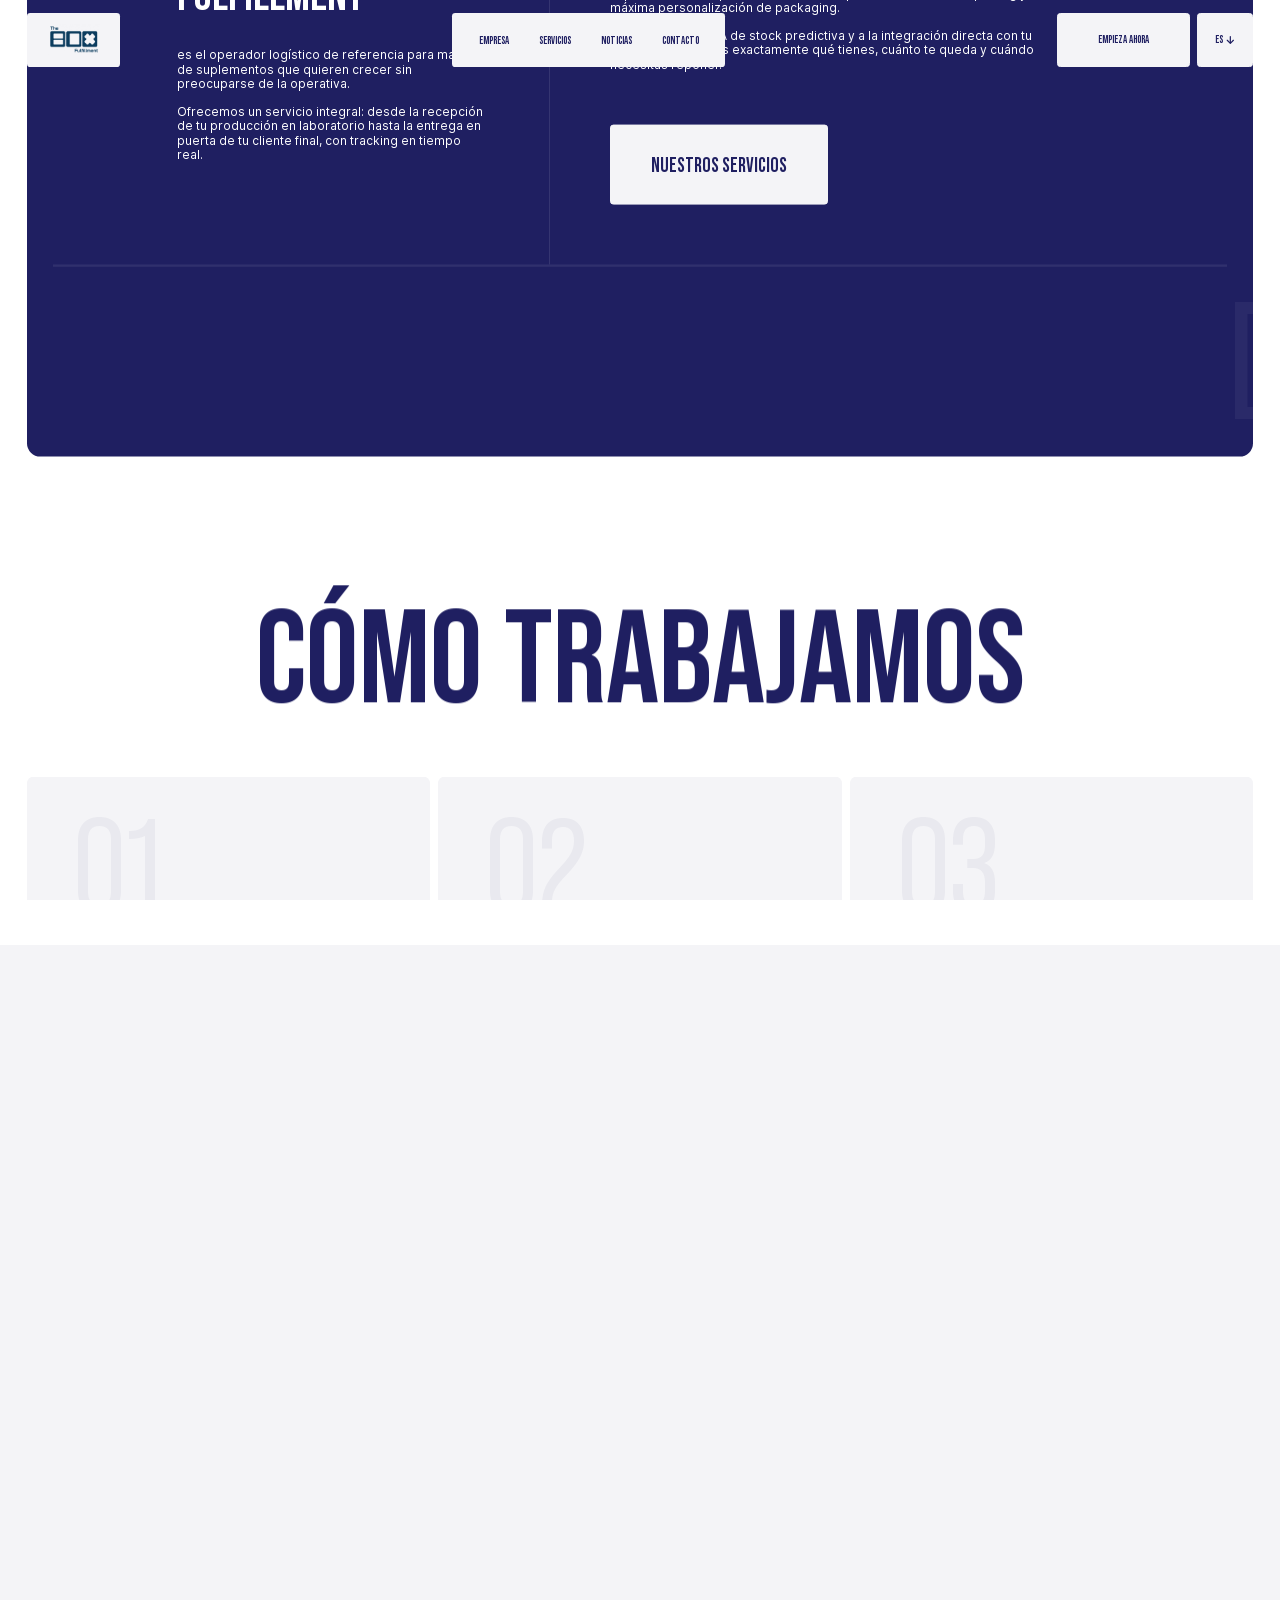
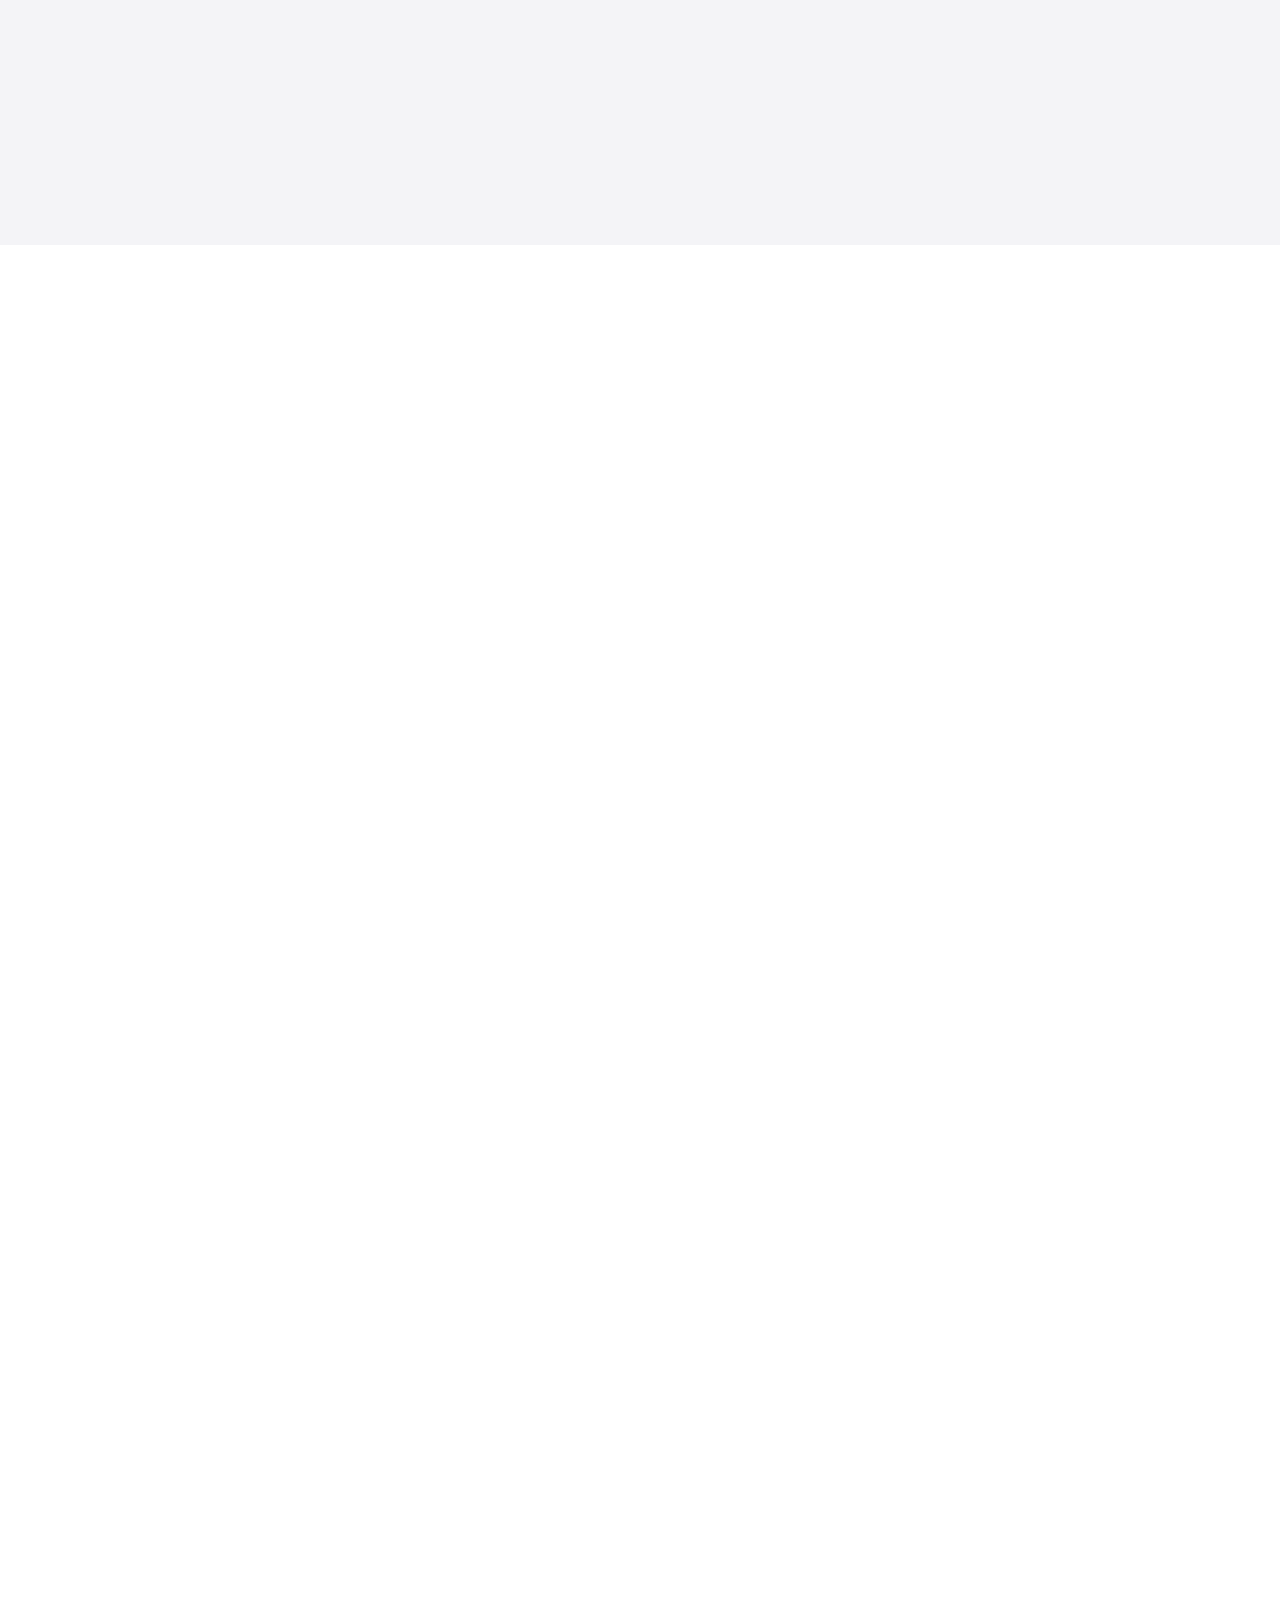
==== pages/about-us.html @ 165c0702 "first commit" ====
<!DOCTYPE html>
<html lang="es">

<head>
	<meta charset="utf-8" />
	<meta name="viewport" content="width=device-width, initial-scale=1.0, minimum-scale=1, maximum-scale=5" />
	<meta name="format-detection" content="telephone=no" />

	<link rel="preload" href="../assets/fonts/BebasNeuePro-Bold.woff" as="font" type="font/woff" crossorigin />
	<link rel="icon" type="image/x-icon" sizes="192x192" href="../assets/favicon.ico" />

	<title>Empresa — The Box Fulfillment</title>
	<meta name="description" content="Conoce a The Box Fulfillment — fulfillment especializado en suplementos cerca de Madrid. Del laboratorio a tu cliente." />

	<meta property="og:type" content="website" />
	<meta property="og:title" content="Empresa — The Box Fulfillment" />
	<meta property="og:site_name" content="The Box Fulfillment" />

	<link rel="stylesheet" href="../assets/css/main.css" />
	<link rel="stylesheet" href="../assets/css/custom.css" />
</head>

<body class="page-about">

	<div class="transition-plug">
		<div class="transition-plug__inner"></div>
	</div>

	<!-- Header -->
	<header class="header">
		<div class="container header__container">
			<a href="../index.html" class="header__logo">
				<img src="../assets/img/logos/THE_BOX_LOGO_OFFICIAL-300x175.png" alt="The Box Fulfillment" class="header__logo-img" />
			</a>

			<nav class="header__menu" data-da=".header__hamburger, 1024, 0">
				<a href="./about-us.html" class="header__menu-item text-hover">
					<span class="text-hover__inner">
						<span class="text-hover__elem text-hover__elem-1">Empresa</span>
						<span class="text-hover__elem text-hover__elem-2 _c-dark">Empresa</span>
					</span>
				</a>
				<a href="./services.html" class="header__menu-item text-hover">
					<span class="text-hover__inner">
						<span class="text-hover__elem text-hover__elem-1">Servicios</span>
						<span class="text-hover__elem text-hover__elem-2 _c-dark">Servicios</span>
					</span>
				</a>
				<a href="./blog.html" class="header__menu-item text-hover">
					<span class="text-hover__inner">
						<span class="text-hover__elem text-hover__elem-1">Noticias</span>
						<span class="text-hover__elem text-hover__elem-2 _c-dark">Noticias</span>
					</span>
				</a>
				<a href="./contact-us.html" class="header__menu-item text-hover">
					<span class="text-hover__inner">
						<span class="text-hover__elem text-hover__elem-1">Contacto</span>
						<span class="text-hover__elem text-hover__elem-2 _c-dark">Contacto</span>
					</span>
				</a>
			</nav>

			<div class="header__actions">
				<button type="button" class="header__hamburger-btn btn" aria-label="Abrir menú">
					<span class="is-not-active">Menú</span>
					<span class="is-active">Cerrar</span>
				</button>

				<button type="button" class="header__btn text-hover btn" aria-label="Abrir modal"
					data-da=".header__hamburger, 1024, 1" data-contact-modal>
					<span class="btn__inner text-hover__inner">
						<span class="text-hover__elem text-hover__elem-1">Empieza ahora</span>
						<span class="text-hover__elem text-hover__elem-2">Empieza ahora</span>
					</span>
				</button>

				<div class="header__lang dropdown">
					<div class="header__lang-heading btn">
						<span class="btn__inner">
							ES
							<svg width="13" height="12" viewBox="0 0 13 12" fill="none" xmlns="http://www.w3.org/2000/svg">
								<path d="M1.267 7.06149L5.84961 11.7365C6.19441 12.0878 6.80452 12.0878 7.15054 11.7365L11.7331 7.06149C12.0902 6.69643 12.0889 6.10663 11.7295 5.74406C11.37 5.38148 10.7905 5.38148 10.4322 5.74654L7.41586 8.82221V0.931267C7.41586 0.415966 7.00504 0 6.49885 0C5.99266 0 5.58184 0.415966 5.58184 0.931267V8.82221L2.56671 5.74654C2.38698 5.56401 2.15223 5.47337 1.91625 5.47337C1.68272 5.47337 1.44796 5.56401 1.26945 5.74406C0.911205 6.10663 0.909982 6.69643 1.267 7.06149Z" fill="#1F1F61" />
							</svg>
						</span>
					</div>
					<div class="header__lang-dropdown">
						<div class="header__lang-list">
							<a href="../en/" class="header__lang-item text-hover">
								<span class="text-hover__inner">
									<span class="text-hover__elem text-hover__elem-1">Eng</span>
									<span class="text-hover__elem text-hover__elem-2">Eng</span>
								</span>
							</a>
						</div>
					</div>
				</div>
			</div>
		</div>
		<div class="header__hamburger container"></div>
	</header>

	<div id="smooth-wrapper">
		<div id="smooth-content" class="overflow-hidden">

			<!-- Hero About -->
			<section class="hero-about" id="hero">
				<div class="hero-about__container container">
					<div class="hero-about__head main-animated-text">
						<h1 class="hero-about__title main-animated-text">Quiénes somos</h1>

						<div class="hero-about__abb">
							<div class="hero-about__abb-wrapper">
								<span class="hero-about__abb-item">The</span>
								<span class="hero-about__abb-item">Box</span>
							</div>
							<span class="hero-about__abb-text">Fulfillment</span>
						</div>

						<span class="hero-about__head-line main-animated-line"></span>
					</div>

					<div class="hero-about__container-inner main-opacity-block">
						<h3 class="hero-about__caption">
							Operador logístico especializado en suplementos. Recibimos tu producción del laboratorio y la llevamos directamente a tus clientes.
						</h3>

						<p class="hero-about__text">
							Nacimos para que las marcas de suplementos puedan centrarse en lo que importa: su producto y su marketing.
						</p>

						<p class="hero-about__text">
							Nosotros nos encargamos del resto: almacenamiento con control de lote, pick &amp; pack con tu branding y envíos en 24–48h en toda la Península.
						</p>
					</div>
				</div>
			</section>

			<!-- Intro -->
			<section class="info reading-block">
				<div class="container">
					<div class="info__container">
						<div class="info__text reading-block__text _text-center">
							<p class="info__text-p">
								Entendemos la normativa alimentaria, el control de lotes y caducidades, y la importancia de cada unidad para tu marca.
							</p>
							<p class="info__text-p">
								Cada pedido que sale de nuestro almacén lleva el sello de calidad que tus clientes esperan — también los fines de semana.
							</p>
						</div>
					</div>
				</div>
			</section>

			<!-- Our Story -->
			<section class="our-story" id="our-story">
				<div class="container">
					<div class="our-story__wrapper scale-block">
						<div class="our-story__top opacity-block">
							<span class="our-story__top-text">¿Por qué nosotros?</span>
							<span class="our-story__top-text">The Box Fulfillment</span>
						</div>

						<div class="our-story__container opacity-block">
							<div class="our-story__container-inner">
								<h2 class="our-story__title">The Box Fulfillment</h2>

								<p class="our-story__text">
									es el operador logístico de referencia para marcas de suplementos que quieren crecer sin preocuparse de la operativa.
								</p>

								<p class="our-story__text">
									Ofrecemos un servicio integral: desde la recepción de tu producción en laboratorio hasta la entrega en puerta de tu cliente final, con tracking en tiempo real.
								</p>
							</div>

							<div class="our-story__container-inner">
								<h3 class="our-story__caption">
									Más de 10.000 pedidos enviados, 80+ marcas activas y un 99% de entregas a tiempo avalan nuestro modelo.
								</h3>

								<div class="our-story__text-wrapper">
									<p class="our-story__text">
										Nuestro equipo está formado por especialistas en logística de suplementos, con procesos diseñados para cero errores en picking y máxima personalización de packaging.
									</p>

									<p class="our-story__text">
										Gracias a nuestra IA de stock predictiva y a la integración directa con tu ERP, siempre sabes exactamente qué tienes, cuánto te queda y cuándo necesitas reponer.
									</p>
								</div>

								<a href="./services.html" class="our-story__btn text-hover btn">
									<span class="btn__inner text-hover__inner">
										<span class="text-hover__elem text-hover__elem-1">Nuestros servicios</span>
										<span class="text-hover__elem text-hover__elem-2">Nuestros servicios</span>
									</span>
								</a>
							</div>
						</div>

						<div class="our-story__bottom">
							<div class="ticker">
								<span class="ticker__item">Del laboratorio a tu cliente</span>
								<span class="ticker__item">Del laboratorio a tu cliente</span>
								<span class="ticker__item">Del laboratorio a tu cliente</span>
							</div>
						</div>
					</div>
				</div>
			</section>

			<!-- Goals -->
			<section class="goals" id="goals">
				<div class="container">
					<h2 class="goals__title animated-text">Cómo trabajamos</h2>

					<div class="goals__container">
						<div class="goals__item scale-block">
							<span class="goals__item-number">01</span>
							<div class="goals__item-inner">
								<h3 class="goals__item-heading">Recibimos</h3>
								<p class="goals__item-text">
									tu producción directamente del laboratorio. Revisamos, registramos lotes y caducidades desde el primer día.
								</p>
							</div>
						</div>

						<div class="goals__item scale-block">
							<span class="goals__item-number">02</span>
							<div class="goals__item-inner">
								<h3 class="goals__item-heading">Almacenamos</h3>
								<p class="goals__item-text">
									con precisión. FIFO automático, alertas de caducidad y trazabilidad total desde tu panel ERP.
								</p>
							</div>
						</div>

						<div class="goals__item scale-block">
							<span class="goals__item-number">03</span>
							<div class="goals__item-inner">
								<h3 class="goals__item-heading">Enviamos</h3>
								<p class="goals__item-text">
									pick &amp; pack con tu packaging y branding, entrega 24–48h en Península y mismo día a 50 km de Pozuelo.
								</p>
							</div>
						</div>
					</div>
				</div>
			</section>

			<!-- Key Advantages -->
			<section class="advantages" id="advantages">
				<div class="container">
					<div class="advantages__container">
						<div class="advantages__container-inner">
							<h2 class="advantages__title animated-text">Nuestras Ventajas Clave</h2>
							<div class="advantages__progressbar">
								<div class="advantages__progressbar-fill"></div>
							</div>
						</div>

						<div class="advantages__scrollbox">
							<div class="advantages__scrollbox-inner advantages__list-mobile">
								<div class="advantages__key advantages__scrollbox-item">
									<span class="advantages__key-number">01</span>
									<p class="advantages__key-heading">
										Especialización total en suplementos: lotes, caducidades y normativa alimentaria.
									</p>
								</div>
								<div class="advantages__key advantages__scrollbox-item">
									<span class="advantages__key-number">02</span>
									<p class="advantages__key-heading">
										Entrega el mismo día dentro de 50 km de Pozuelo de Alarcón, incluidos fines de semana.
									</p>
								</div>
								<div class="advantages__key advantages__scrollbox-item">
									<span class="advantages__key-number">03</span>
									<p class="advantages__key-heading">
										Integración directa con tu ERP o e-commerce: pedidos sincronizados en tiempo real.
									</p>
								</div>
								<div class="advantages__key advantages__scrollbox-item">
									<span class="advantages__key-number">04</span>
									<p class="advantages__key-heading">
										IA de stock predictiva: te avisamos antes de que te quedes sin producto.
									</p>
								</div>
								<div class="advantages__key advantages__scrollbox-item">
									<span class="advantages__key-number">05</span>
									<p class="advantages__key-heading">
										Pick &amp; pack con packaging y branding de tu marca en cada caja.
									</p>
								</div>
								<div class="advantages__key advantages__scrollbox-item">
									<span class="advantages__key-number">06</span>
									<p class="advantages__key-heading">
										Gestión completa de devoluciones y logística inversa sin complicaciones.
									</p>
								</div>
							</div>
						</div>
					</div>
				</div>
			</section>

			<!-- Mission -->
			<section class="info reading-block">
				<div class="container">
					<div class="info__container">
						<h2 class="info__title">Nuestra Misión</h2>
						<div class="info__text reading-block__text">
							<p class="info__text-p">
								Ser el socio logístico de confianza para marcas de suplementos que quieren escalar sin fricciones operativas.
							</p>
							<p class="info__text-p">
								Implementamos nuevas tecnologías, ampliamos nuestra red de transportistas y elevamos continuamente los estándares de calidad en cada envío.
							</p>
						</div>
					</div>
				</div>
			</section>

			<!-- Note / Big claim -->
			<section class="note">
				<div class="container">
					<div class="note__container scale-block animated-text">
						<p class="note__head">
							<span class="note__head-item">The</span>
							<span class="note__head-item">Box</span>
						</p>
						<h2 class="note__title">fulfillment especializado que tu marca merece.</h2>
					</div>
				</div>
			</section>

			<!-- Footer -->
			<footer class="footer">
				<div class="container">
					<div class="footer__container">
						<div class="footer__top">
							<a href="../index.html" class="footer__logo">
								<img src="../assets/img/logos/THE_BOX_LOGO_OFFICIAL-300x175.png" alt="The Box Fulfillment" class="footer__logo-img" />
							</a>

							<nav class="footer__menu">
								<div class="footer__menu-col">
									<a href="./services.html" class="footer__menu-heading text-hover">
										<span class="text-hover__inner">
											<span class="text-hover__elem text-hover__elem-1">Fulfillment</span>
											<span class="text-hover__elem text-hover__elem-2">Fulfillment</span>
										</span>
									</a>
									<a href="./services.html" class="footer__menu-item text-hover">
										<span class="text-hover__inner">
											<span class="text-hover__elem text-hover__elem-1">Almacenamiento</span>
											<span class="text-hover__elem text-hover__elem-2">Almacenamiento</span>
										</span>
									</a>
									<a href="./services.html" class="footer__menu-item text-hover">
										<span class="text-hover__inner">
											<span class="text-hover__elem text-hover__elem-1">Pick &amp; Pack</span>
											<span class="text-hover__elem text-hover__elem-2">Pick &amp; Pack</span>
										</span>
									</a>
									<a href="./services.html" class="footer__menu-item text-hover">
										<span class="text-hover__inner">
											<span class="text-hover__elem text-hover__elem-1">Envíos</span>
											<span class="text-hover__elem text-hover__elem-2">Envíos</span>
										</span>
									</a>
									<a href="./services.html" class="footer__menu-item text-hover">
										<span class="text-hover__inner">
											<span class="text-hover__elem text-hover__elem-1">Devoluciones</span>
											<span class="text-hover__elem text-hover__elem-2">Devoluciones</span>
										</span>
									</a>
								</div>

								<div class="footer__menu-col">
									<a href="./services.html" class="footer__menu-heading text-hover">
										<span class="text-hover__inner">
											<span class="text-hover__elem text-hover__elem-1">Plataforma</span>
											<span class="text-hover__elem text-hover__elem-2">Plataforma</span>
										</span>
									</a>
									<a href="./services.html" class="footer__menu-item text-hover">
										<span class="text-hover__inner">
											<span class="text-hover__elem text-hover__elem-1">ERP de gestión</span>
											<span class="text-hover__elem text-hover__elem-2">ERP de gestión</span>
										</span>
									</a>
									<a href="./services.html" class="footer__menu-item text-hover">
										<span class="text-hover__inner">
											<span class="text-hover__elem text-hover__elem-1">IA de Stock</span>
											<span class="text-hover__elem text-hover__elem-2">IA de Stock</span>
										</span>
									</a>
									<a href="./services.html" class="footer__menu-item text-hover">
										<span class="text-hover__inner">
											<span class="text-hover__elem text-hover__elem-1">Integraciones</span>
											<span class="text-hover__elem text-hover__elem-2">Integraciones</span>
										</span>
									</a>
								</div>

								<div class="footer__menu-col">
									<a href="./blog.html" class="footer__menu-heading text-hover">
										<span class="text-hover__inner">
											<span class="text-hover__elem text-hover__elem-1">Recursos</span>
											<span class="text-hover__elem text-hover__elem-2">Recursos</span>
										</span>
									</a>
									<a href="./blog.html" class="footer__menu-item text-hover">
										<span class="text-hover__inner">
											<span class="text-hover__elem text-hover__elem-1">Noticias</span>
											<span class="text-hover__elem text-hover__elem-2">Noticias</span>
										</span>
									</a>
									<a href="./faq.html" class="footer__menu-item text-hover">
										<span class="text-hover__inner">
											<span class="text-hover__elem text-hover__elem-1">FAQ</span>
											<span class="text-hover__elem text-hover__elem-2">FAQ</span>
										</span>
									</a>
								</div>

								<div class="footer__menu-col">
									<a href="./about-us.html" class="footer__menu-heading text-hover">
										<span class="text-hover__inner">
											<span class="text-hover__elem text-hover__elem-1">Empresa</span>
											<span class="text-hover__elem text-hover__elem-2">Empresa</span>
										</span>
									</a>
									<a href="./about-us.html" class="footer__menu-item text-hover">
										<span class="text-hover__inner">
											<span class="text-hover__elem text-hover__elem-1">Sobre nosotros</span>
											<span class="text-hover__elem text-hover__elem-2">Sobre nosotros</span>
										</span>
									</a>
									<a href="./contact-us.html" class="footer__menu-item text-hover">
										<span class="text-hover__inner">
											<span class="text-hover__elem text-hover__elem-1">Contacto</span>
											<span class="text-hover__elem text-hover__elem-2">Contacto</span>
										</span>
									</a>
								</div>
							</nav>
						</div>

						<div class="footer__bottom">
							<p class="footer__title animated-text">The Box Fulfillment</p>

							<div class="footer__bottom-container">
								<div class="footer__bottom-wrapper">
									<span class="footer__copyrights">
										© 2026 The Box Fulfillment. Todos los derechos reservados.
									</span>
									<a href="./privacy-policy.html" class="footer__link text-hover">
										<span class="text-hover__inner">
											<span class="text-hover__elem text-hover__elem-1">Política de privacidad</span>
											<span class="text-hover__elem text-hover__elem-2">Política de privacidad</span>
										</span>
									</a>
								</div>

								<div class="footer__bottom-wrap">
									<div class="footer__up">
										<span class="footer__up-text">Arriba</span>
										<button type="button" class="footer__up-btn" data-scroll-to="hero">
											<svg class="footer__up-icon" width="30" height="30" viewBox="0 0 30 30" fill="none" xmlns="http://www.w3.org/2000/svg">
												<path d="M17.8544 14.4299L15.3548 11.919C15.1667 11.7302 14.8339 11.7302 14.6452 11.919L12.1456 14.4299C11.9508 14.626 11.9515 14.9428 12.1476 15.1375C12.3436 15.3322 12.6597 15.3322 12.8552 15.1362L14.5004 13.4842L14.5004 17.7225C14.5004 17.9992 14.7245 18.2227 15.0006 18.2227C15.2767 18.2227 15.5008 17.9992 15.5008 17.7225L15.5008 13.4842L17.1454 15.1362C17.2435 15.2342 17.3715 15.2829 17.5002 15.2829C17.6276 15.2829 17.7557 15.2342 17.853 15.1375C18.0484 14.9428 18.0491 14.626 17.8544 14.4299Z" fill="#1F1F61" />
											</svg>
										</button>
									</div>
								</div>
							</div>
						</div>
					</div>
				</div>
			</footer>

		</div>
	</div>

	<!-- Modal: Formulario de contacto -->
	<div class="modal hidden" id="modal-contact">
		<p class="modal__title">Te respondemos en menos de 24h.</p>
		<p class="modal__text">¡Nos encantará hablar contigo!</p>

		<form class="modal__form" id="modal-contact-form" novalidate>
			<label class="modal__form-item input">
				<span class="modal__form-caption input__caption">
					Nombre completo: <span class="_c-accent">*</span>
				</span>
				<input type="text" name="full_name" class="modal__form-input input__field" required maxlength="400" />
			</label>

			<label class="modal__form-item input">
				<span class="modal__form-caption input__caption">
					Teléfono: <span class="_c-accent">*</span>
				</span>
				<input type="tel" name="phone" class="modal__form-input input__field input-tel" required maxlength="400" />
			</label>

			<label class="modal__form-item input">
				<span class="modal__form-caption input__caption">E-mail:</span>
				<input type="email" name="email" class="modal__form-input input__field" maxlength="400" />
			</label>

			<div class="form-message" id="modal-form-message"></div>

			<button type="submit" class="modal__form-submit text-hover btn _accent">
				<span class="text-hover__inner">
					<span class="text-hover__elem text-hover__elem-1">Enviar solicitud</span>
					<span class="text-hover__elem text-hover__elem-2">Enviar solicitud</span>
				</span>
			</button>
		</form>
	</div>

	<!-- Modal: Gracias -->
	<div class="modal hidden" id="modal-thx">
		<p class="modal__title">¡Gracias por contactar con nosotros!</p>
		<p class="modal__text">
			Te respondemos lo antes posible. Si es urgente, llámanos directamente:
		</p>
		<div class="modal__contact">
			<a href="tel:+34600000001" class="modal__contact-item">
				<img src="../assets/img/team/modal-photo-1.png" alt="Foto" class="modal__contact-img" />
				<span class="modal__contact-wrapper">
					<span class="modal__contact-heading">The Box Fulfillment</span>
					<span class="modal__contact-text">+34 600 000 001</span>
				</span>
			</a>
		</div>
	</div>

	<script src="../assets/js/main.js"></script>
	<script src="../assets/js/custom.js"></script>
	<script src="../assets/js/about.js"></script>

</body>
</html>
---- assets/css/main.css ----
html,
body,
div,
span,
object,
iframe,
h1,
h2,
h3,
h4,
h5,
h6,
p,
blockquote,
pre,
abbr,
address,
cite,
code,
del,
dfn,
em,
img,
ins,
kbd,
q,
samp,
small,
strong,
sub,
sup,
var,
b,
i,
dl,
dt,
dd,
ol,
ul,
li,
fieldset,
form,
label,
legend,
table,
caption,
tbody,
tfoot,
thead,
tr,
th,
td,
article,
aside,
canvas,
details,
figcaption,
figure,
footer,
header,
hgroup,
menu,
nav,
section,
summary,
time,
mark,
audio,
video {
	margin: 0;
	padding: 0;
	border: 0;
	outline: 0;
	font-size: 100%;
	font-style: normal;
	vertical-align: baseline;
	background: transparent;
}
article,
aside,
details,
figcaption,
figure,
footer,
header,
hgroup,
menu,
nav,
section {
	display: block;
}
nav ul {
	list-style: none;
}
blockquote,
q {
	quotes: none;
}
blockquote:before,
blockquote:after,
q:before,
q:after {
	content: '';
	content: none;
}
a {
	margin: 0;
	padding: 0;
	font-size: 100%;
	vertical-align: baseline;
	background: transparent;
}
ins {
	background-color: #ff9;
	color: #000;
	text-decoration: none;
}
mark {
	background-color: #ff9;
	color: #000;
	font-style: italic;
	font-weight: 700;
}
del {
	text-decoration: line-through;
}
abbr[title],
dfn[title] {
	border-bottom: 1px dotted;
	cursor: help;
}
table {
	border-collapse: collapse;
	border-spacing: 0;
}
hr {
	display: block;
	height: 1px;
	border: 0;
	border-top: 1px solid #cccccc;
	margin: 1em 0;
	padding: 0;
}
input,
select {
	vertical-align: middle;
}
* {
	padding: 0;
	margin: 0;
	border: 0;
}
*,
*:before,
*:after {
	-moz-box-sizing: border-box;
	-webkit-box-sizing: border-box;
	box-sizing: border-box;
}
:focus,
:active {
	outline: none;
}
a:focus,
a:active {
	outline: none;
}
nav,
footer,
header,
aside {
	display: block;
}
html,
body {
	height: 100%;
	width: 100%;
	-ms-text-size-adjust: 100%;
	-moz-text-size-adjust: 100%;
	-webkit-text-size-adjust: 100%;
}
body {
	overflow-x: hidden;
}
header,
section,
footer {
	position: relative;
}
input,
button,
textarea {
	font-family: inherit;
}
textarea {
	resize: none;
}
input::-ms-clear {
	display: none;
}
button {
	color: inherit;
	cursor: pointer;
	background-color: transparent;
	font-size: inherit;
}
button::-moz-focus-inner {
	padding: 0;
	border: 0;
}
a,
a:visited {
	text-decoration: none;
}
a,
a:hover {
	text-decoration: none;
	color: inherit;
}
ul li {
	list-style: none;
}
img {
	max-width: 100%;
	max-height: 100%;
}
h1,
h2,
h3,
h4,
h5,
h6 {
	font-size: inherit;
	font-weight: inherit;
}
input[type='search']::-webkit-search-decoration,
input[type='search']::-webkit-search-cancel-button,
input[type='search']::-webkit-search-results-button,
input[type='search']::-webkit-search-results-decoration {
	display: none;
}
input[type='number']::-webkit-outer-spin-button,
input[type='number']::-webkit-inner-spin-button {
	appearance: none;
	-webkit-appearance: none;
	-moz-appearance: none;
	-ms-progress-appearance: none;
	margin: 0;
}
input,
textarea,
button,
select,
a {
	-webkit-tap-highlight-color: rgba(0, 0, 0, 0);
}
@font-face {
	font-family: BebasNeuePro;
	font-style: normal;
	font-weight: 400;
	src: url(../fonts/BebasNeuePro-Regular.woff) format('woff');
	font-display: swap;
}
@font-face {
	font-family: BebasNeuePro;
	font-style: normal;
	font-weight: 700;
	src: url(../fonts/BebasNeuePro-Bold.woff) format('woff');
	font-display: swap;
}
@font-face {
	font-family: Inter;
	font-style: normal;
	font-weight: 400;
	src: url(../fonts/Inter-Regular.woff) format('woff');
	font-display: swap;
}
@font-face {
	font-family: Inter;
	font-style: normal;
	font-weight: 500;
	src: url(../fonts/Inter-Medium.woff) format('woff');
	font-display: swap;
}
@font-face {
	font-family: Inter;
	font-style: normal;
	font-weight: 600;
	src: url(../fonts/Inter-SemiBold.woff) format('woff');
	font-display: swap;
}
@font-face {
	font-family: Inter;
	font-style: normal;
	font-weight: 700;
	src: url(../fonts/Inter-Bold.woff) format('woff');
	font-display: swap;
}
@media only screen and (max-width: 1024px) {
	html {
		font-size: calc(1px + 1.5 * (100vw - 375px) / 584);
	}
}
@media only screen and (min-width: 1025px) {
	html {
		font-size: calc(0.5px + 0.5 * (100vw - 960px) / 960);
	}
}
body {
	min-width: 320px;
	position: relative;
	line-height: 1.2;
	font-size: 20rem;
	font-weight: 700;
	font-family: BebasNeuePro, sans-serif;
	background-color: #fff;
	color: #1f1f61;
	scrollbar-width: 0px;
}
body::-webkit-scrollbar-track {
	background: #fff;
}
body::-webkit-scrollbar {
	width: 0px;
}
picture {
	display: flex;
}
picture img {
	width: 100%;
}
.overflow-hidden {
	overflow: hidden !important;
}
.hidden {
	display: none;
}
.home .footer {
	background: none;
}
.transition-plug {
	position: fixed;
	top: 0;
	bottom: 0;
	left: 0;
	right: 0;
	background-color: #f4f4f7;
	transform: translateY(-105%);
	z-index: 15;
}
.transition-plug__inner {
	background-color: #1f1f61;
	position: absolute;
	left: 0;
	top: 0;
	width: 100%;
	height: 0;
}
.text-animate {
	transform: translate(70%);
}
.text-animate .word {
	clip-path: inset(0 -6em 0 -6em);
}
.text-animate .char {
	transform: translateY(105%);
	transform-origin: bottom;
}
.text-rows-animate .line {
	overflow: hidden;
}
.text-rows-animate .word {
	transform: translateY(105%);
	transform-origin: bottom;
}
.text-hover__inner {
	display: block;
	clip-path: inset(0 -6em 0 -6em);
	position: relative;
	z-index: 2;
}
.text-hover__elem {
	display: block;
}
.text-hover__elem-2 {
	position: absolute;
}
@keyframes arrowMove {
	0% {
		transform: translate(0);
	}
	45% {
		transform: translate(300%);
	}
	46% {
		transform: translate(300%);
		opacity: 0;
	}
	65% {
		transform: translate(-300%);
		opacity: 0;
	}
	66% {
		transform: translate(-300%);
		opacity: 1;
	}
	to {
		transform: translate(0);
	}
}
@media only screen and (max-width: 1024px) {
	.text-hover__elem-2 {
		display: none;
	}
}
.preloader {
	display: flex;
	align-items: flex-end;
	height: 100vh;
	padding-bottom: 35rem;
	position: fixed;
	top: 0;
	bottom: 0;
	left: 0;
	right: 0;
	z-index: 20;
}
.preloader__container {
	display: flex;
	justify-content: space-between;
	align-items: flex-end;
	width: 100%;
	position: relative;
	font-size: 30rem;
	line-height: 0.9;
	text-transform: uppercase;
	padding-bottom: 10rem;
}
.preloader__container-line {
	display: block;
	position: absolute;
	bottom: 0;
	left: 0;
	height: 1rem;
	background-color: #1f1f6126;
	width: 0%;
}
.preloader__progress {
	text-align: right;
}
@media only screen and (max-width: 1024px) {
	.preloader__container {
		font-size: 20rem;
	}
}
.container {
	width: 100%;
	padding: 0 40rem;
}
@media only screen and (max-width: 1024px) {
	.container {
		padding: 0 20rem;
	}
}
input,
textarea {
	background: none;
	color: inherit;
	line-height: 1.2;
	transition: border 0.3s ease-in-out;
	border: 1rem solid transparent;
}
.input {
	display: flex;
	position: relative;
	font-family: Inter;
}
.input.focus .input__caption {
	top: calc(50% - 23rem);
	font-size: 12rem;
}
.input__caption {
	color: #1f1f6166;
	font-weight: 500;
	font-size: 16rem;
	position: absolute;
	top: 50%;
	left: 40rem;
	transform: translateY(-50%);
	transition: 0.3s;
	z-index: 2;
}
.input__field {
	color: #141414;
	background-color: #f4f4f7;
	border-radius: 5rem;
	padding: 33rem 40rem;
	width: 100%;
	font-weight: 500;
	font-size: 16rem;
}
@media only screen and (max-width: 1024px) {
	.input__caption {
		left: 30rem;
	}
	.input__field {
		padding: 30rem;
	}
}
._c-accent {
	color: #1f1f61;
}
._c-dark {
	color: #141414;
}
._text-center {
	text-align: center;
}
._bg-accent {
	background-color: #1f1f61;
}
._td-underline {
	position: relative;
}
._td-underline:before {
	content: '';
	position: absolute;
	left: 0;
	top: 100%;
	width: 100%;
	height: 1rem;
	background-color: #fff;
}
@media only screen and (max-width: 1024px) {
	._td-underline:before {
		display: none;
	}
}
.btn {
	display: inline-flex;
	justify-content: center;
	align-items: center;
	position: relative;
	text-decoration: none;
	outline: none;
	overflow: hidden;
	cursor: pointer;
	font-family: BebasNeuePro, sans-serif;
	text-align: center;
	text-transform: uppercase;
	font-weight: 700;
	line-height: 1.1;
	font-size: 30rem;
	padding: 0 60rem;
	height: 120rem;
	background-color: #f4f4f7;
	border: 1rem solid #f4f4f7;
	color: #1f1f61;
	border-radius: 5rem;
	transition: 0.3s;
}
.btn__inner {
	position: relative;
	z-index: 2;
}
.btn:focus,
.btn:hover {
	text-decoration: none;
}
.btn:after {
	content: '';
	position: absolute;
	top: 0;
	left: 0;
	display: block;
	background-color: #1f1f61;
	width: 100%;
	height: 100%;
	opacity: 0;
	border-radius: 100%;
	transform: translateY(100%);
	transition: opacity 0.65s cubic-bezier(0.215, 0.61, 0.355, 1), border-radius 0s 0.65s,
		transform 0s 0.65s;
}
.btn:hover {
	color: #fff;
}
.btn:hover:after {
	opacity: 1;
	border-radius: 0;
	transform: translate(0);
	transition: border-radius 0.65s cubic-bezier(0.215, 0.61, 0.355, 1),
		transform 0.65s cubic-bezier(0.215, 0.61, 0.355, 1);
}
.btn._accent {
	background-color: #1f1f61;
	border-color: #1f1f61;
	color: #fff;
}
.btn._accent:after {
	background-color: #f4f4f7;
}
.btn._accent:hover {
	color: #1f1f61;
}
@media only screen and (max-width: 1024px) {
	.btn {
		width: 100%;
		height: 80rem;
		font-size: 20rem;
	}
	.btn:after {
		display: none;
	}
	.btn:hover {
		color: #1f1f61;
	}
	.btn._accent:hover {
		color: #f4f4f7;
	}
}
.modal.f-html {
	width: 740rem;
	background-color: #fff;
	border-radius: 10rem;
	padding: 65rem;
	display: flex;
	flex-direction: column;
}
.modal .f-button.is-close-button {
	width: 85rem;
	height: 85rem;
	border-radius: 5rem;
	background-color: #f4f4f7;
	opacity: 1;
	right: calc(100% + 20rem);
	top: 50%;
	transform: translateY(-50%);
	border: 1rem solid #f4f4f7;
}
.modal .f-button.is-close-button svg {
	display: none;
}
.modal .f-button.is-close-button svg:focus-visible {
	box-shadow: none;
}
.modal .f-button.is-close-button:before {
	content: '';
	width: 100%;
	height: 100%;
	background-image: url(../img/icons/close.svg);
	background-size: cover;
	background-position: center;
	transition: 0.3s;
	z-index: 2;
}
.modal .f-button.is-close-button:hover {
	background-color: #1f1f61;
}
.modal .f-button.is-close-button:hover:before {
	filter: invert(100%);
}
.modal__title {
	font-size: 70rem;
	color: #1f1f61;
	letter-spacing: -0.04em;
	line-height: 0.85;
	text-transform: uppercase;
	margin-bottom: 60rem;
}
.modal__text {
	color: #1f1f61;
	font-family: Inter;
	font-weight: 500;
	margin-bottom: 15rem;
	letter-spacing: -0.01em;
	line-height: 1;
	font-size: 16rem;
}
.modal__form-item {
	margin-bottom: 10rem;
}
.modal__form-submit {
	width: 100%;
}
.modal__contact {
	display: flex;
	justify-content: space-between;
	margin-top: 40rem;
	padding-bottom: 20rem;
	border-bottom: 1rem solid rgba(31, 31, 97, 0.15);
}
.modal__contact-item {
	display: flex;
	align-items: center;
	gap: 25rem;
}
.modal__contact-img {
	width: 85rem;
	height: 100rem;
	border-radius: 3rem;
}
.modal__contact-wrapper {
	display: flex;
	flex-direction: column;
}
.modal__contact-heading {
	font-weight: 700;
	font-size: 20rem;
	color: #1f1f61;
	text-transform: uppercase;
}
.modal__contact-text {
	font-weight: 700;
	font-size: 18rem;
	color: #1f1f61;
}
.modal-services.f-html {
	padding: 0;
	margin: 0;
	background: none;
}
.modal-services__inner {
	max-height: 90vh;
	width: 965rem;
	background-color: #1f1f61;
	color: #fff;
	padding: 150rem 225rem 150rem 195rem;
	overflow-y: auto;
	border-radius: 10rem;
	scrollbar-width: 0px;
}
.modal-services__inner::-webkit-scrollbar-track {
	background: #fff;
}
.modal-services__inner::-webkit-scrollbar {
	width: 0px;
}
.modal-services .f-button.is-close-button {
	width: 85rem;
	height: 85rem;
	border-radius: 5rem;
	background-color: #f4f4f7;
	opacity: 1;
	right: calc(100% + 20rem);
	top: 50%;
	transform: translateY(-50%);
	border: 1rem solid #f4f4f7;
}
.modal-services .f-button.is-close-button svg {
	display: none;
}
.modal-services .f-button.is-close-button svg:focus-visible {
	box-shadow: none;
}
.modal-services .f-button.is-close-button:before {
	content: '';
	width: 100%;
	height: 100%;
	background-image: url(../img/icons/close.svg);
	background-size: cover;
	background-position: center;
	transition: 0.3s;
	z-index: 2;
}
.modal-services .f-button.is-close-button:hover {
	background-color: #1f1f61;
}
.modal-services .f-button.is-close-button:hover:before {
	filter: invert(100%);
}
.modal-services.hidden {
	display: none;
}
.modal-services__container {
	margin-bottom: 60rem;
}
.modal-services__container:last-child {
	margin-bottom: 0;
}
.modal-services__title {
	margin-bottom: 80rem;
	text-transform: uppercase;
	font-size: 60rem;
	line-height: 0.9;
}
.modal-services__heading {
	font-size: 40rem;
	margin-bottom: 40rem;
	text-transform: uppercase;
}
.modal-services__heading._mb-less {
	margin-bottom: 20rem;
}
.modal-services__items {
	display: flex;
	flex-direction: column;
	gap: 15rem;
}
.modal-services__item {
	vertical-align: middle;
}
.modal-services__city {
	font-size: 30rem;
	text-transform: uppercase;
	margin-right: 10rem;
}
.modal-services__city:after {
	content: '';
	display: inline-block;
	width: 21rem;
	height: 21rem;
	background-image: url(../img/icons/arrow-right.svg);
	background-size: contain;
	background-repeat: no-repeat;
	background-position: center;
	margin-left: 10rem;
}
.modal-services__city:last-child:after {
	display: none;
}
.modal-services__text {
	font-family: Inter;
	font-size: 18rem;
	line-height: 1;
	display: flex;
	flex-direction: column;
	gap: 20rem;
}
.modal-services__text-small {
	font-family: Inter;
	font-size: 16rem;
	font-weight: 400;
}
.modal-services__caption {
	margin-bottom: 10rem;
	font-size: 25rem;
	text-transform: uppercase;
}
.modal-services__wrapper {
	margin-bottom: 20rem;
}
.modal-services__wrapper:last-child {
	margin-bottom: 0;
}
.modal-services__list {
	margin-top: 20rem;
	border-top: 1rem solid rgba(255, 255, 255, 0.1);
}
.modal-services__list-item {
	padding: 15rem 0;
	border-bottom: 1rem solid rgba(255, 255, 255, 0.1);
	line-height: 0.9;
}
.modal-services__info {
	display: flex;
	justify-content: space-between;
	align-items: center;
	padding: 10rem 0;
	border-top: 1rem solid rgba(255, 255, 255, 0.1);
	border-bottom: 1rem solid rgba(255, 255, 255, 0.1);
	line-height: 0.9;
	margin: 20rem 0;
}
.modal-services__info-btn {
	padding: 0;
	width: 35rem;
	height: 35rem;
}
.modal-services__info-btn .btn__inner {
	display: flex;
	align-items: center;
	justify-content: center;
}
.modal-services__info-btn .btn__inner:before {
	content: '';
	display: block;
	width: 8rem;
	height: 8rem;
	background-image: url(../img/icons/plus.svg);
	background-size: contain;
	background-repeat: no-repeat;
	background-position: center;
	filter: invert(100%);
	transition: 0.3s;
}
.modal-services__info-btn:hover .btn__inner:before {
	filter: invert(0%);
	transform: rotate(180deg);
}
.fancybox__viewport.is-draggable {
	cursor: default !important;
}
@media only screen and (max-width: 1024px) {
	.modal.f-html {
		width: calc(100% - 40rem);
		padding: 40rem 20rem 20rem;
	}
	.modal .f-button.is-close-button {
		width: 65rem;
		height: 65rem;
		right: 50%;
		top: auto;
		bottom: calc(100% + 10rem);
		transform: translate(50%);
	}
	.modal .f-button.is-close-button:hover {
		background-color: #f4f4f7;
	}
	.modal .f-button.is-close-button:hover:before {
		filter: invert(0%);
	}
	.modal__title {
		font-size: 40rem;
		margin-bottom: 40rem;
	}
	.modal__text {
		font-size: 13rem;
	}
	.modal__contact {
		flex-direction: column;
		margin-top: 30rem;
		gap: 20rem;
		padding-bottom: 0;
		border: none;
	}
	.modal-services__inner {
		max-height: 75vh;
		width: 335rem;
		padding: 60rem 20rem 40rem;
	}
	.modal-services .f-button.is-close-button {
		width: 65rem;
		height: 65rem;
		right: 50%;
		top: auto;
		bottom: calc(100% + 10rem);
		transform: translate(50%);
	}
	.modal-services .f-button.is-close-button:hover {
		background-color: #f4f4f7;
	}
	.modal-services .f-button.is-close-button:hover:before {
		filter: invert(0%);
	}
	.modal-services.hidden {
		display: none;
	}
	.modal-services__container {
		margin-bottom: 40rem;
	}
	.modal-services__title {
		margin-bottom: 40rem;
		font-size: 40rem;
	}
	.modal-services__heading {
		font-size: 25rem;
		margin-bottom: 15rem;
	}
	.modal-services__items {
		gap: 10rem;
	}
	.modal-services__city {
		font-size: 20rem;
	}
	.modal-services__city:after {
		width: 15rem;
		height: 15rem;
	}
	.modal-services__text {
		font-size: 14rem;
		gap: 10rem;
	}
	.modal-services__caption {
		margin-bottom: 10rem;
		font-size: 20rem;
	}
	.modal-services__wrapper {
		margin-bottom: 15rem;
	}
	.modal-services__list {
		margin-top: 15rem;
	}
	.modal-services__list-item {
		padding: 10rem 0;
		font-size: 16rem;
	}
}
.ticker {
	animation: ticker 20s linear infinite;
	white-space: nowrap;
	box-sizing: content-box;
	display: inline-block;
	padding-left: 100%;
}
.ticker__item {
	margin-right: 150rem;
}
.ticker__item:last-child {
	margin-right: 0;
}
@keyframes ticker {
	0% {
		-webkit-transform: translate3d(0, 0, 0);
		transform: translateZ(0);
		visibility: visible;
	}
	to {
		-webkit-transform: translate3d(-100%, 0, 0);
		transform: translate3d(-100%, 0, 0);
	}
}
.header {
	position: fixed;
	top: 0;
	left: 0;
	right: 0;
	z-index: 10;
	transform: translateY(-105%);
}
.header__container {
	padding-top: 20rem;
	padding-bottom: 20rem;
	display: flex;
	justify-content: space-between;
	align-items: center;
	position: relative;
	transition: transform 0.8s ease-in-out;
	z-index: 2;
}
.header__container.active {
	transform: translateY(calc(-105% - 120rem));
}
.header__logo {
	height: 80rem;
	background-color: #f4f4f7;
	border-radius: 5rem;
	display: flex;
	justify-content: center;
	align-items: center;
	padding: 0 30rem;
}
.header__logo-img {
	width: 80rem;
}
.header__menu {
	height: 80rem;
	background-color: #f4f4f7;
	border-radius: 5rem;
	display: flex;
	justify-content: center;
	align-items: center;
	gap: 45rem;
	padding: 0 40rem;
	font-size: 16rem;
	text-transform: uppercase;
}
.header__menu-item {
	color: #1f1f61;
}
.header__actions {
	display: flex;
	gap: 10rem;
}
.header__btn {
	height: 80rem;
	font-size: 16rem;
}
.header__lang {
	position: relative;
	text-transform: uppercase;
}
.header__lang-heading {
	height: 80rem;
	width: 85rem;
	background-color: #f4f4f7;
	border-radius: 5rem;
	padding: 0;
	font-size: 16rem;
}
.header__lang-heading svg {
	width: 13rem;
	height: 12rem;
	flex: 0 0 auto;
	transition: transform 0.3s;
}
.header__lang-heading svg path {
	transition: fill 0.3s;
}
.header__lang-heading .btn__inner {
	display: flex;
	align-items: center;
	justify-content: center;
	gap: 5rem;
}
.header__lang-heading:hover svg path {
	fill: #f4f4f7;
}
.header__lang-heading.active svg {
	transform: rotate(180deg);
}
.header__lang-dropdown {
	background-color: #f4f4f7;
	border-radius: 5rem;
	position: absolute;
	top: 100%;
	margin-top: 10rem;
	display: flex;
	flex-direction: column;
	align-items: center;
	justify-content: center;
	width: 100%;
	transform: translate(200%);
}
.header__lang-dropdown.hidden {
	display: none;
}
.header__lang-list {
	padding: 20rem 0;
	display: flex;
	flex-direction: column;
	align-items: flex-start;
	gap: 12rem;
}
.header__lang-item {
	font-size: 16rem;
}
.header__hamburger,
.header__hamburger-btn {
	display: none;
}
@media only screen and (max-width: 1024px) {
	.header__container.active {
		transform: translateY(0);
	}
	.header__logo {
		height: 60rem;
		padding: 0 8rem;
	}
	.header__logo-img {
		width: 40rem;
	}
	.header__menu {
		height: auto;
		background: none;
		border-radius: 0;
		flex-direction: column;
		gap: 30rem;
		padding: 0;
		position: relative;
		top: 30vh;
		font-size: 30rem;
	}
	.header__menu-item,
	.header__menu-item:hover {
		color: #fff;
	}
	.header__btn {
		font-size: 20rem;
		background-color: #fff;
	}
	.header__lang-heading {
		height: 60rem;
		width: 60rem;
	}
	.header__lang-heading svg {
		width: 11rem;
		height: 12rem;
	}
	.header__lang-heading .btn__inner {
		display: flex;
		align-items: center;
		justify-content: center;
		gap: 5rem;
	}
	.header__lang-heading:hover svg path {
		fill: #1f1f61;
	}
	.header__lang-heading.active svg {
		transform: rotate(180deg);
	}
	.header__lang-dropdown {
		margin-top: 5rem;
	}
	.header__lang-list {
		gap: 7rem;
	}
	.header__hamburger {
		position: fixed;
		top: 0;
		left: 0;
		right: 0;
		height: 100vh;
		background-color: #1f1f61;
		display: flex;
		justify-content: space-between;
		flex-direction: column;
		transform: translate(100%);
		padding-bottom: 20rem;
	}
	.header__hamburger-btn {
		display: flex;
		height: 60rem;
		padding: 0 20rem;
		font-size: 14rem;
		min-width: 80rem;
	}
	.header__hamburger-btn .is-active {
		display: none;
	}
	.header__hamburger-btn.active .is-active {
		display: block;
	}
	.header__hamburger-btn.active .is-not-active {
		display: none;
	}
}
.footer {
	padding-top: 120rem;
	color: #fff;
	background-color: #141414;
}
.footer__video {
	width: 100%;
	height: 100%;
	object-fit: cover;
	object-position: center;
}
.footer__video-container {
	position: relative;
}
.footer__video-wrapper {
	display: flex;
	position: absolute;
	top: -1vh;
	left: -1%;
	width: 102%;
	height: 102vh;
	z-index: -1;
}
.footer__video-wrapper:after {
	content: '';
	display: block;
	width: 100%;
	height: 100%;
	position: absolute;
	top: 0;
	left: 0;
	background-color: #000;
	opacity: 0.3;
	z-index: 2;
}
.footer__container {
	display: flex;
	flex-direction: column;
	gap: 275rem;
}
.footer__top {
	display: flex;
	justify-content: space-between;
	align-items: flex-start;
}
.footer__logo {
	display: flex;
}
.footer__logo-img {
	width: 105rem;
}
.footer__menu {
	display: flex;
	justify-content: space-between;
	gap: 170rem;
	width: 1100rem;
}
.footer__menu-col {
	display: flex;
	flex-direction: column;
}
.footer__menu-heading {
	font-size: 30rem;
	text-transform: uppercase;
	margin-bottom: 60rem;
}
.footer__menu-item {
	font-size: 18rem;
	margin-bottom: 10rem;
	font-weight: 400;
}
.footer__menu-item:last-child {
	margin-bottom: 0;
}
.footer__title {
	font-size: 257rem;
	font-weight: 700;
	line-height: 0.9;
	text-transform: uppercase;
	padding-top: 30rem;
	margin-bottom: 30rem;
	border-top: 1rem solid rgba(255, 255, 255, 0.2);
	display: flex;
}
.footer__bottom-container {
	padding: 20rem 0;
	border-top: 1rem solid rgba(255, 255, 255, 0.2);
	display: flex;
	align-items: center;
	justify-content: space-between;
}
.footer__bottom-wrapper {
	display: flex;
	align-items: center;
	gap: 10rem;
}
.footer__bottom-wrap {
	width: 1100rem;
	display: flex;
	align-items: center;
	justify-content: space-between;
}
.footer__copyrights {
	width: 360rem;
}
.footer__copyrights,
.footer__link {
	font-size: 12rem;
	text-transform: uppercase;
}
.footer__up {
	display: flex;
	align-items: center;
	gap: 15rem;
	font-size: 12rem;
	text-transform: uppercase;
}
.footer__up-btn {
	display: flex;
	align-items: center;
	justify-content: center;
	border-radius: 2rem;
	width: 30rem;
	height: 30rem;
	background-color: #f4f4f70d;
	transition: 0.3s;
}
.footer__up-btn:hover {
	background-color: #fff;
}
.footer__up-btn:hover path {
	fill: #141414;
}
.footer__up-icon {
	width: 100%;
	height: 100%;
}
.footer__up-icon path {
	fill: #fff;
	transition: 0.3s;
}
@media only screen and (max-width: 1024px) {
	.footer {
		padding-top: 80rem;
	}
	.footer__video {
		display: none;
	}
	.footer__video-wrapper {
		background-image: url(../img/home/videos/footer-mobile.png);
		background-size: cover;
		background-position: center;
	}
	.footer__video-wrapper:after {
		display: none;
	}
	.footer__container {
		gap: 60rem;
	}
	.footer__top {
		flex-direction: column;
		align-items: stretch;
	}
	.footer__logo {
		display: none;
	}
	.footer__menu {
		flex-direction: column;
		gap: 40rem;
		width: 100%;
	}
	.footer__menu-heading {
		font-size: 20rem;
		margin-bottom: 20rem;
	}
	.footer__menu-item {
		font-size: 16rem;
		margin-bottom: 10rem;
		line-height: 1.1;
	}
	.footer__title {
		font-size: 47rem;
		padding-top: 15rem;
		margin-bottom: 15rem;
	}
	.footer__bottom-container {
		padding: 15rem 0 20rem;
	}
	.footer__bottom-wrapper {
		flex-direction: column;
		align-items: flex-start;
		gap: 5rem;
	}
	.footer__bottom-wrap,
	.footer__copyrights {
		width: auto;
	}
	.footer__copyrights,
	.footer__link {
		color: #ffffff80;
		font-size: 10rem;
	}
	.footer__up {
		gap: 10rem;
		font-size: 10rem;
		color: #ffffff80;
	}
}
.hero {
	height: 100vh;
	display: flex;
	flex-direction: column;
	justify-content: flex-end;
}
.hero__video {
	width: 100%;
	height: 100%;
	object-fit: cover;
	object-position: center;
}
.hero__video-container {
	padding-bottom: 100rem;
	position: relative;
}
.hero__video-container:after {
	content: '';
	display: block;
	width: 100%;
	height: 100rem;
	position: absolute;
	bottom: -1rem;
	left: 0;
	right: 0;
	background-color: #fff;
}
.hero__video-cover {
	display: flex;
	position: absolute;
	left: 50%;
	top: 100%;
	transform: translate(-50%) scale(0.35) rotate(30deg);
	width: 100%;
	height: 100%;
}
.hero__video-cover:after {
	content: '';
	display: block;
	width: 100%;
	height: 100%;
	position: absolute;
	top: 0;
	left: 0;
	background-color: #000;
	opacity: 0.35;
	z-index: 2;
}
.hero__video-wrapper {
	width: 100%;
	height: 100vh;
	display: flex;
	position: absolute;
	left: 0;
	top: 0;
	z-index: -1;
}
.hero__container {
	padding-bottom: 80rem;
	position: relative;
	z-index: 2;
}
.hero__container-inner {
	display: flex;
	justify-content: space-between;
	align-items: center;
}
.hero__head {
	color: #fff;
	display: flex;
	justify-content: space-between;
	align-items: center;
	margin-bottom: 100rem;
	padding-bottom: 15rem;
	position: relative;
}
.hero__head-line {
	position: absolute;
	left: 0;
	bottom: 0;
	background-color: #ffffff26;
	width: 0;
	height: 1rem;
}
.hero__abb {
	display: flex;
	align-items: center;
	justify-content: space-between;
	width: 100%;
	font-size: 40rem;
	line-height: 0.9;
}
.hero__abb-wrapper {
	display: flex;
	gap: 10rem;
}
.hero__abb-item {
	display: inline-block;
	width: 360rem;
}
.hero__abb-text {
	font-size: 40rem;
	line-height: 0.9;
	text-transform: uppercase;
}
.hero__title {
	font-size: 100rem;
	max-width: 1100rem;
	line-height: 0.9;
	text-transform: uppercase;
	color: #fff;
}
.hero__btn {
	display: none;
}
.hero-slider {
	background-color: #fff;
	border-radius: 10rem;
	width: 545rem;
	overflow: hidden;
	transform: translate(110%);
}
.hero-slider__head {
	display: flex;
	align-items: center;
	justify-content: space-between;
	padding: 40rem 40rem 0;
}
.hero-slider__counter {
	font-size: 20rem;
	color: #1f1f61;
}
.hero-slider__counter-current {
	min-width: 16rem;
}
.hero-slider__counter-total {
	opacity: 0.2;
}
.hero-slider__title {
	font-size: 15rem;
	text-transform: uppercase;
}
.hero-slider__progressbar {
	margin-top: 130rem;
	margin-bottom: 20rem;
	width: calc(100% - 80rem);
	position: relative;
	left: 40rem;
	height: 1rem;
	background-color: #1f1f6126;
}
.hero-slider__progressbar .swiper-pagination-progressbar-fill {
	background-color: #1f1f61;
	position: absolute;
	left: 0;
	top: 0;
	width: 100%;
	height: 100%;
	transform: scale(0);
	transform-origin: left top;
}
.hero-slider__item {
	background-color: #fff;
}
.hero-slider__item-inner {
	padding: 20rem 40rem 40rem;
	display: flex;
	justify-content: space-between;
	align-items: center;
	margin-top: auto;
}
.hero-slider__item-inner:hover .hero-slider__item-box:before {
	animation: arrowMove 1s;
}
.hero-slider__item-title {
	font-size: 30rem;
	line-height: 0.9;
	text-transform: uppercase;
	max-width: 275rem;
}
.hero-slider__item-box {
	width: 40rem;
	height: 40rem;
	border-radius: 5rem;
	background-color: #1f1f61;
	display: flex;
	justify-content: center;
	align-items: center;
	overflow: hidden;
}
.hero-slider__item-box:before {
	content: '';
	display: inline-block;
	width: 10rem;
	height: 10rem;
	background-image: url(../img/icons/arrow.svg);
	background-size: contain;
	background-repeat: no-repeat;
	transition: transform 0.3s;
}
@media only screen and (max-width: 1024px) {
	.hero__video {
		display: none;
	}
	.hero__video-cover {
		background-image: url(../img/home/videos/hero-mobile.png);
		background-size: cover;
		background-position: center;
	}
	.hero__video-cover:after {
		display: none;
	}
	.hero__container {
		padding-bottom: 40rem;
	}
	.hero__container-inner {
		align-items: stretch;
		flex-direction: column;
	}
	.hero__head {
		margin-bottom: 80rem;
		padding-bottom: 10rem;
	}
	.hero__abb {
		font-size: 20rem;
	}
	.hero__abb-wrapper {
		gap: 20rem;
	}
	.hero__abb-item {
		width: auto;
	}
	.hero__abb-text {
		font-size: 20rem;
	}
	.hero__title {
		font-size: 40rem;
		margin-bottom: 40rem;
	}
	.hero__btn {
		display: flex;
		justify-content: center;
		align-items: center;
		transform: translateY(200%);
		transition: none;
	}
	.hero-slider {
		display: none;
	}
}
.about {
	padding: 130rem 0;
}
.about__container {
	padding: 45rem 40rem 20rem;
	border-radius: 20rem;
	background-color: #1f1f61;
	color: #fff;
	overflow: hidden;
}
.about__container-inner {
	margin-top: 75rem;
	margin-left: 700rem;
	margin-bottom: 90rem;
}
.about__top {
	display: flex;
	justify-content: space-between;
	align-items: center;
	padding-bottom: 10rem;
	margin-bottom: 75rem;
	border-bottom: 1rem solid #353571;
	text-transform: uppercase;
}
.about__bottom {
	padding-top: 15rem;
	border-top: 1rem solid #353571;
	text-align: center;
	color: #ffffff0d;
	font-size: 235rem;
	letter-spacing: -0.03em;
	font-weight: 400;
	line-height: 1;
	text-transform: uppercase;
}
.about__title {
	font-size: 70rem;
	text-transform: uppercase;
	margin-bottom: 20rem;
}
.about__text {
	font-family: Inter;
	max-width: 570rem;
	font-weight: 400;
	margin-bottom: 120rem;
}
@media only screen and (max-width: 1024px) {
	.about {
		padding: 50rem 0 40rem;
	}
	.about__container {
		padding: 30rem 20rem 20rem;
		border-radius: 10rem;
	}
	.about__container-inner {
		margin-left: 0;
		margin-bottom: 0;
	}
	.about__top {
		padding-bottom: 5rem;
		font-size: 15rem;
		margin-bottom: 80rem;
	}
	.about__bottom {
		display: none;
	}
	.about__title {
		font-size: 60rem;
	}
	.about__text {
		max-width: 100%;
		font-size: 18rem;
		margin-bottom: 40rem;
	}
	.about__btn {
		width: 100%;
	}
}
.advantages {
	padding: 140rem 0 50rem;
	max-height: 100vh;
	background-color: #fff;
}
.advantages:after {
	content: '';
	display: block;
	width: 100%;
	height: 3rem;
	position: absolute;
	bottom: -1rem;
	left: 0;
	right: 0;
	background-color: #fff;
}
.advantages__container {
	display: flex;
	justify-content: space-between;
	align-items: flex-start;
}
.advantages__container-inner {
	display: flex;
	flex-direction: column;
	justify-content: space-between;
	height: 760rem;
}
.advantages__title {
	max-width: 730rem;
	font-size: 200rem;
	letter-spacing: -0.03em;
	line-height: 0.8;
	text-transform: uppercase;
}
.advantages__scrollbox-inner {
	display: flex;
	flex-direction: column;
	gap: 10rem;
}
.advantages__item-inner {
	display: flex;
	align-items: center;
	justify-content: space-between;
	padding-left: 90rem;
	padding-right: 42rem;
	width: 730rem;
	min-height: 320rem;
	background-color: #f4f4f7;
	border-radius: 10rem;
}
.advantages__item-heading {
	max-width: 260rem;
	font-size: 60rem;
	line-height: 0.85;
	text-transform: uppercase;
}
.advantages__item-text {
	max-width: 240rem;
	font-family: Inter;
	line-height: 1;
}
.advantages__key {
	width: 915rem;
	min-height: 320rem;
	background-color: #1f1f61;
	display: flex;
	align-items: center;
	gap: 150rem;
	padding: 55rem 75rem;
	border-radius: 10rem;
	color: #fff;
}
.advantages__key-number {
	min-width: 150rem;
	opacity: 0.05;
	letter-spacing: -0.03em;
	font-size: 188rem;
	font-weight: 400;
}
.advantages__key-heading {
	max-width: 425rem;
	font-size: 40rem;
	line-height: 0.9;
}
.advantages__progressbar {
	width: 730rem;
	position: relative;
	height: 2rem;
	background-color: #1f1f6126;
}
.advantages__progressbar-fill {
	background-color: #1f1f61;
	position: absolute;
	left: 0;
	top: 0;
	width: 10%;
	height: 100%;
	transform-origin: left top;
}
@media only screen and (max-width: 1024px) {
	.advantages {
		padding: 40rem 0;
		max-height: none;
	}
	.advantages__container {
		align-items: stretch;
		flex-direction: column;
	}
	.advantages__container-inner {
		height: auto;
	}
	.advantages__title {
		max-width: 100%;
		font-size: 80rem;
		letter-spacing: 0;
		margin-bottom: 40rem;
	}
	.advantages__scrollbox {
		display: block;
	}
	.advantages__scrollbox-inner {
		flex-direction: row;
		gap: 0;
	}
	.advantages__scrollbox .swiper-pagination {
		height: 4rem;
		background-color: #f4f4f7;
		position: relative;
		margin-top: 20rem;
	}
	.advantages__scrollbox .swiper-pagination .swiper-pagination-progressbar-fill {
		background-color: #1f1f61;
		position: absolute;
		left: 0;
		top: 0;
		width: 100%;
		height: 100%;
		transform: scale(0);
		transform-origin: left top;
	}
	.advantages__item-inner {
		padding: 40rem 60rem 40rem 40rem;
		width: 335rem;
		min-height: 240rem;
		flex-direction: column;
		gap: 10rem;
	}
	.advantages__item-heading {
		max-width: 100%;
		font-size: 40rem;
	}
	.advantages__item-text {
		max-width: 225rem;
		font-size: 16rem;
	}
	.advantages__list-mobile {
		display: flex;
		flex-direction: column;
		gap: 10rem;
	}
	.advantages__key {
		width: 100%;
		min-height: auto;
		gap: 25rem;
		padding: 40rem;
		flex-direction: column;
		align-items: flex-start;
	}
	.advantages__key-number {
		min-width: auto;
		letter-spacing: -0.03em;
		font-size: 60rem;
		font-weight: 700;
		line-height: 0.8;
	}
	.advantages__key-heading {
		max-width: 210rem;
		font-size: 20rem;
	}
	.advantages__progressbar {
		display: none;
	}
}
.services {
	padding: 180rem 0;
	background-color: #fff;
}
.services__container {
	height: 920rem;
	display: flex;
	gap: 10rem;
}
.services__container-inner {
	background-image: url(../img/home/services/image.png);
	background-size: cover;
	background-repeat: no-repeat;
	width: 915rem;
	border-radius: 20rem;
	color: #fff;
	padding: 120rem 60rem 55rem;
	display: flex;
	flex-direction: column;
	justify-content: space-between;
}
.services__title {
	font-size: 200rem;
	letter-spacing: -0.03em;
	line-height: 0.8;
	text-transform: uppercase;
	max-width: 730rem;
}
.services__btn {
	display: none;
}
.services__progressbar {
	width: 100%;
	position: relative;
	height: 2rem;
	background-color: #f4f4f71f;
}
.services__progressbar-fill {
	background-color: #fff;
	position: absolute;
	left: 0;
	top: 0;
	width: 10%;
	height: 100%;
	transform-origin: left top;
}
.services__items {
	width: 915rem;
	position: relative;
}
.services__item {
	display: flex;
	justify-content: center;
	align-items: center;
	flex-direction: column;
	width: 100%;
	height: 100%;
	border-radius: 20rem;
	position: absolute;
	left: 50%;
	top: 50%;
	transform: translate(-50%, 100%);
	background-color: #f4f4f7;
}
.services__item._accent {
	background-color: #1f1f61;
	color: #f4f4f7;
}
.services__item-1 {
	position: relative;
	transform: translate(-50%, -50%);
}
.services__item-inner {
	display: flex;
	align-items: center;
	gap: 100rem;
}
.services__item-number {
	font-size: 260rem;
	letter-spacing: -0.02em;
}
.services__item-wrapper {
	width: 460rem;
}
.services__item-heading {
	margin-bottom: 26rem;
	font-size: 60rem;
	line-height: 0.9;
	text-transform: uppercase;
}
.services__item-text {
	line-height: 1;
	max-width: 250rem;
	font-family: Inter;
}
.services__item-btn {
	position: absolute;
	left: 50%;
	bottom: 55rem;
	transform: translate(-50%);
	padding: 0;
	width: 85rem;
	height: 85rem;
}
.services__item-btn .btn__inner {
	display: flex;
}
.services__item-btn .btn__inner:before {
	content: '';
	width: 15rem;
	height: 15rem;
	background-image: url(../img/icons/plus.svg);
	background-size: contain;
	background-repeat: no-repeat;
	background-position: center;
	filter: invert(100%);
	transition: 0.3s;
}
.services__item-btn:hover .btn__inner:before {
	filter: invert(0%);
	transform: rotate(180deg);
}
.services__item-btn._accent .btn__inner:before {
	filter: invert(0%);
}
.services__item-btn._accent:hover .btn__inner:before {
	filter: invert(100%);
}
@media only screen and (max-width: 1024px) {
	.services {
		padding: 40rem 0 80rem;
	}
	.services__container {
		height: auto;
		gap: 0;
	}
	.services__container-inner {
		background-image: url(../img/home/services/image-mobile.png);
		width: 100%;
		padding: 50rem 20rem 20rem;
		border-radius: 10rem;
	}
	.services__title {
		font-size: 80rem;
		max-width: 100%;
		margin-bottom: 60rem;
	}
	.services__btn {
		display: flex;
	}
	.services__progressbar,
	.services__items {
		display: none;
	}
}
.clients {
	padding: 120rem 0 90rem;
}
.clients__title {
	max-width: 730rem;
	text-transform: uppercase;
	font-size: 200rem;
	line-height: 0.8;
	margin-bottom: 65rem;
	color: #f4f4f7;
}
.clients__container {
	display: flex;
	flex-wrap: wrap;
	gap: 10rem;
}
.clients__item {
	position: relative;
	display: flex;
	align-items: center;
	justify-content: center;
	background-color: #f4f4f70d;
	border: 1rem solid rgba(255, 255, 255, 0.12);
	-webkit-backdrop-filter: blur(50rem);
	backdrop-filter: blur(50rem);
	border-radius: 20rem;
	width: 545rem;
	height: 385rem;
}
.clients__item:first-child {
	margin-left: 740rem;
}
.clients__item-number {
	font-size: 20rem;
	font-weight: 700;
	color: #fff;
	opacity: 0.5;
	position: absolute;
	left: 40rem;
	top: 40rem;
}
.clients__item-logo {
	width: 230rem;
}
@media only screen and (max-width: 1024px) {
	.clients {
		padding: 80rem 0 40rem;
	}
	.clients__title {
		max-width: 100%;
		font-size: 80rem;
		margin-bottom: 40rem;
	}
	.clients__container {
		gap: 15rem;
	}
	.clients__item {
		-webkit-backdrop-filter: blur(15rem);
		backdrop-filter: blur(15rem);
		border-radius: 5rem;
		width: 160rem;
		height: 120rem;
	}
	.clients__item:first-child {
		margin-left: 0;
	}
	.clients__item-number {
		font-size: 12rem;
		left: 12rem;
		top: 12rem;
	}
	.clients__item-logo {
		width: 100rem;
	}
}
.contact {
	padding: 90rem 0;
}
.contact__container {
	padding: 45rem 40rem 115rem;
	border-radius: 20rem;
	background-color: #f4f4f7;
}
.contact__container-inner {
	margin-top: 75rem;
	margin-left: 700rem;
}
.contact__top {
	display: flex;
	justify-content: space-between;
	align-items: center;
	padding-bottom: 10rem;
	margin-bottom: 105rem;
	border-bottom: 1rem solid rgba(31, 31, 97, 0.2);
	text-transform: uppercase;
}
.contact__title {
	width: 1400rem;
	font-size: 200rem;
	line-height: 0.9;
	text-transform: uppercase;
}
.contact__text {
	margin-bottom: 40rem;
	max-width: 250rem;
	font-size: 30rem;
	line-height: 0.9;
}
.contact__wrapper {
	display: flex;
	align-items: flex-end;
	gap: 40rem;
}
.contact__form {
	display: none;
	flex-wrap: wrap;
	gap: 10rem;
}
.contact__form.desktop-visible {
	display: flex;
}
.contact__form-item {
	width: 525rem;
}
.contact__form-item._full-width {
	width: 100%;
}

/* wpcf7 */

.wpcf7-form-control-wrap {
	width: 100%;
}

.wpcf7-not-valid {
	border-color: #e30b0b;
}

.wpcf7-not-valid-tip {
	display: none !important;
}

.wpcf7-response-output {
	display: none !important;
}

[aria-invalid='true'] {
	outline: none;
}

/* wpcf7 eng */

.contact__form-input {
	background-color: #fff;
}
.contact__form-submit {
	width: 100%;
}
@media only screen and (max-width: 1024px) {
	.contact {
		padding: 40rem 0;
	}
	.contact__container {
		padding: 30rem 20rem 20rem;
		border-radius: 10rem;
	}
	.contact__container-inner {
		margin-top: 20rem;
		margin-left: 0;
	}
	.contact__top {
		justify-content: center;
		padding-bottom: 5rem;
		margin-bottom: 80rem;
		font-size: 18rem;
		text-align: center;
	}
	.contact__top-text:first-child {
		display: none;
	}
	.contact__title {
		width: 100%;
		font-size: 80rem;
	}
	.contact__text {
		max-width: 100%;
		font-size: 20rem;
	}
	.contact__btn {
		display: none;
	}
	.contact__wrapper {
		flex-direction: column;
		align-items: stretch;
		gap: 20rem;
	}
	.contact__form {
		display: flex;
		flex-direction: column;
	}
	.contact__form-item {
		width: 100%;
	}
	.contact__form-submit {
		padding: 0;
	}
}
.hero-about {
	height: 100vh;
	display: flex;
	flex-direction: column;
	justify-content: flex-end;
	background-image: url(../img/about/hero/bg.png);
	background-size: cover;
	background-position: center;
	color: #fff;
}
.hero-about__container {
	padding-bottom: 110rem;
	position: relative;
	z-index: 2;
}
.hero-about__container-inner {
	display: flex;
	flex-direction: column;
	gap: 20rem;
	margin-left: 740rem;
	max-width: 555rem;
}
.hero-about__head {
	display: flex;
	justify-content: space-between;
	align-items: flex-end;
	margin-bottom: 190rem;
	padding-bottom: 10rem;
	position: relative;
}
.hero-about__head-line {
	position: absolute;
	left: 0;
	bottom: 0;
	background-color: #fff3;
	width: 0;
	height: 1rem;
}
.hero-about__title {
	font-size: 200rem;
	line-height: 0.8;
	text-transform: uppercase;
}
.hero-about__abb {
	display: flex;
	align-items: center;
	justify-content: space-between;
	width: 1100rem;
	font-size: 40rem;
	line-height: 0.9;
}
.hero-about__abb-wrapper {
	display: flex;
	gap: 160rem;
}
.hero-about__abb-text {
	font-size: 40rem;
	line-height: 0.9;
	text-transform: uppercase;
}
.hero-about__caption {
	font-size: 30rem;
	font-weight: 700;
	line-height: 0.9;
	text-transform: uppercase;
}
.hero-about__text {
	font-family: Inter;
	font-weight: 600;
}
@media only screen and (max-width: 1024px) {
	.hero-about {
		background-image: url(../img/about/hero/bg-mobile.png);
	}
	.hero-about__container {
		padding-bottom: 40rem;
	}
	.hero-about__container-inner {
		align-items: stretch;
		flex-direction: column;
		margin-left: 0;
		gap: 10rem;
	}
	.hero-about__head {
		margin-bottom: 40rem;
		flex-direction: column;
		align-items: stretch;
	}
	.hero-about__abb {
		font-size: 20rem;
		width: 100%;
	}
	.hero-about__abb-wrapper {
		gap: 20rem;
	}
	.hero-about__abb-item {
		width: auto;
	}
	.hero-about__abb-text {
		font-size: 20rem;
	}
	.hero-about__title {
		font-size: 80rem;
		margin-bottom: 90rem;
	}
	.hero-about__caption {
		font-size: 20rem;
		margin-bottom: 10rem;
	}
	.hero-about__text {
		font-size: 14rem;
	}
}
.info {
	min-height: 100vh;
	padding: 200rem 0;
}
.info__container {
	display: flex;
	align-items: center;
	justify-content: space-between;
}
.info__title {
	width: 660rem;
	font-size: 200rem;
	line-height: 0.8;
	text-transform: uppercase;
}
.info__text {
	margin-left: auto;
	width: 1080rem;
	font-size: 80rem;
	line-height: 0.9;
	text-transform: uppercase;
	display: flex;
	flex-direction: column;
	gap: 60rem;
}

.info__text._text-center {
	margin: 0 auto;
	width: 1200rem;
}
@media only screen and (max-width: 1024px) {
	.info {
		padding: 80rem 0 40rem;
	}
	.info__container {
		flex-direction: column;
		align-items: stretch;
	}
	.info__title {
		margin-bottom: 40rem;
		font-size: 80rem;
	}
	.info__text {
		font-size: 40rem;
		gap: 20rem;
		width: 100%;
	}

	.info__text._text-center {
		width: 100%;
	}
}
.our-story {
	padding: 90rem 0;
}
.our-story__wrapper {
	padding: 45rem 40rem 20rem;
	border-radius: 20rem;
	background-color: #1f1f61;
	color: #fff;
	overflow: hidden;
}
.our-story__top {
	display: flex;
	justify-content: space-between;
	align-items: center;
	padding-bottom: 10rem;
	border-bottom: 1rem solid #353571;
	text-transform: uppercase;
}
.our-story__container {
	display: flex;
	padding-left: 95rem;
	padding-right: 190rem;
	border-bottom: 1rem solid #353571;
}
.our-story__container-inner {
	padding: 90rem;
}
.our-story__container-inner:first-child {
	width: 650rem;
	flex: 0 0 auto;
	border-right: 1px solid #353571;
}
.our-story__bottom {
	padding-top: 15rem;
	border-top: 1rem solid #353571;
	text-align: center;
	color: #ffffff0d;
	font-size: 250rem;
	letter-spacing: -0.03em;
	font-weight: 400;
	line-height: 1;
	text-transform: uppercase;
}
.our-story__title {
	font-size: 70rem;
	text-transform: uppercase;
	margin-bottom: 40rem;
}
.our-story__caption {
	max-width: 600rem;
	font-size: 30rem;
	margin-bottom: 40rem;
	line-height: 0.9;
}
.our-story__text {
	font-family: Inter;
	font-weight: 400;
	margin-bottom: 20rem;
	font-size: 18rem;
}
.our-story__text:last-child {
	margin-bottom: 0;
}
.our-story__text-wrapper {
	margin-bottom: 80rem;
}
@media only screen and (max-width: 1024px) {
	.our-story {
		padding: 50rem 0 40rem;
	}
	.our-story__wrapper {
		padding: 30rem 20rem 20rem;
		border-radius: 10rem;
	}
	.our-story__container {
		flex-direction: column;
		padding-left: 0;
		padding-right: 0;
		border-bottom: none;
	}
	.our-story__container-inner {
		padding: 0;
	}
	.our-story__container-inner:first-child {
		width: 100%;
		border-right: none;
		border-bottom: 1rem solid #353571;
		padding-bottom: 25rem;
		margin-bottom: 25rem;
	}
	.our-story__top {
		padding-bottom: 5rem;
		font-size: 15rem;
		margin-bottom: 40rem;
	}
	.our-story__bottom {
		display: none;
	}
	.our-story__title {
		font-size: 40rem;
		margin-bottom: 20rem;
	}
	.our-story__caption {
		font-size: 20rem;
		margin-bottom: 20rem;
	}
	.our-story__text {
		font-size: 14rem;
		margin-bottom: 15rem;
	}
	.our-story__text-wrapper {
		margin-bottom: 30rem;
	}
	.our-story__btn {
		width: 100%;
	}
}
.goals {
	padding: 90rem 0;
}
.goals__title {
	margin-bottom: 60rem;
	font-size: 200rem;
	text-transform: uppercase;
	text-align: center;
}
.goals__container {
	display: flex;
	justify-content: space-between;
}
.goals__item {
	width: 605rem;
	min-height: 555rem;
	background-color: #f4f4f7;
	border-radius: 10rem;
	padding: 25rem 70rem 60rem;
	display: flex;
	flex-direction: column;
	align-items: flex-start;
	gap: 75rem;
}
.goals__item-number {
	color: #1f1f610d;
	font-size: 200rem;
	font-weight: 400;
	line-height: 1.1;
}
.goals__item-inner {
	max-width: 320rem;
}
.goals__item-heading {
	text-transform: uppercase;
	font-size: 60rem;
	margin-bottom: 20rem;
}
.goals__item-text {
	font-family: Inter;
	line-height: 1;
}
@media only screen and (max-width: 1024px) {
	.goals {
		padding: 40rem 0;
	}
	.goals__title {
		margin-bottom: 40rem;
		font-size: 80rem;
		text-align: left;
		line-height: 0.8;
	}
	.goals__container {
		flex-direction: column;
		gap: 10rem;
	}
	.goals__item {
		width: 100%;
		min-height: auto;
		padding: 40rem;
		gap: 20rem;
	}
	.goals__item-number {
		color: #1f1f611a;
		font-size: 60rem;
		font-weight: 700;
		line-height: 1;
	}
	.goals__item-inner {
		max-width: 245rem;
	}
	.goals__item-heading {
		font-size: 40rem;
		margin-bottom: 10rem;
	}
	.goals__item-text {
		font-size: 16rem;
	}
}
.note {
	padding: 90rem 0;
}
.note__container {
	padding: 280rem 40rem 225rem;
	background-color: #f4f4f7;
	border-radius: 20rem;
	display: flex;
	flex-direction: column;
	align-items: center;
}
.note__head {
	display: flex;
	justify-content: space-between;
	font-size: 100rem;
	text-transform: uppercase;
	line-height: 0.9;
	margin-bottom: 135rem;
	width: 100%;
}
.note__title {
	text-align: center;
	text-transform: uppercase;
	font-size: 150rem;
	letter-spacing: -0.03em;
	line-height: 0.9;
}
@media only screen and (max-width: 1024px) {
	.note {
		padding: 40rem 0;
	}
	.note__container {
		padding: 50rem 20rem;
		border-radius: 10rem;
	}
	.note__head {
		font-size: 40rem;
		margin-bottom: 40rem;
		width: auto;
	}
	.note__title {
		font-size: 50rem;
	}
}
.facts {
	padding: 90rem 0;
}
.facts__title {
	margin-bottom: 60rem;
	font-size: 200rem;
	text-transform: uppercase;
	text-align: center;
}
.facts__container {
	display: flex;
	justify-content: space-between;
}
.facts__item {
	width: 605rem;
	min-height: 550rem;
	background-color: #1f1f61;
	color: #fff;
	border-radius: 10rem;
	padding: 30rem 60rem 50rem;
	display: flex;
	flex-direction: column;
	align-items: flex-start;
	justify-content: space-between;
	gap: 40rem;
}
.facts__item-heading {
	font-size: 200rem;
	line-height: 1;
}
.facts__item-text {
	font-size: 30rem;
	line-height: 0.9;
	max-width: 320rem;
}
@media only screen and (max-width: 1024px) {
	.facts {
		padding: 40rem 0;
	}
	.facts__title {
		margin-bottom: 40rem;
		font-size: 80rem;
		text-align: left;
		line-height: 0.8;
	}
	.facts__container {
		flex-direction: column;
		gap: 10rem;
	}
	.facts__item {
		width: 100%;
		padding: 50rem;
		gap: 30rem;
		min-height: auto;
	}
	.facts__item-heading {
		font-size: 100rem;
		line-height: 1;
		letter-spacing: -0.03em;
	}
	.facts__item-text {
		font-size: 20rem;
	}
}
.hero-services {
	position: relative;
}
.hero-services__x-scroll {
	display: flex;
}
.hero-services__progressbar {
	background-color: #f4f4f7;
	position: absolute;
	left: 0;
	bottom: 0;
	width: 100%;
	height: 2rem;
	z-index: 2;
}
.hero-services__progressbar-fill {
	background-color: #1f1f61;
	height: 100%;
	width: 200rem;
	position: absolute;
	left: 0;
	top: 0;
}
.hero-services__section {
	width: 100vw;
	height: 100vh;
	min-height: 600rem;
	flex: 0 0 auto;
	display: flex;
}
.hero-services__section-0 {
	display: flex;
	align-items: flex-end;
	padding-bottom: 35rem;
	background-image: url(../img/services/desktop/hero-bg.png);
	background-size: cover;
	background-position: center;
}
.hero-services__section-1 .hero-services__image {
	background-image: url(../img/rest/1-DwG5d7H1.png);
}
.hero-services__section-2 .hero-services__image {
	background-image: url(../img/rest/2-BhA5RHNs.png);
}
.hero-services__section-3 .hero-services__image {
	background-image: url(../img/rest/3-D25tXdGP.png);
}
.hero-services__section-4 .hero-services__image {
	background-image: url(../img/rest/4-BAUiy_RR.png);
}
.hero-services__section-5 .hero-services__image {
	background-image: url(../img/rest/5-DmcfW1II.png);
}
.hero-services__section-6 .hero-services__image {
	background-image: url(../img/rest/6-Dax5vAlj.png);
}
.hero-services__section-7 .hero-services__image {
	background-image: url(../img/rest/7-BtCE49Lp.png);
}
.hero-services__section-8 .hero-services__image {
	background-image: url(../img/rest/8-DugNLK6N.png);
}
.hero-services__section-9 .hero-services__image {
	background-image: url(../img/rest/9-UgPpG-Ao.png);
}
.hero-services__title {
	font-size: 200rem;
	color: #fff;
	text-transform: uppercase;
}
.hero-services__image {
	background-size: cover;
	background-position: center;
	width: 955rem;
	height: 100%;
	flex: 0 0 auto;
	padding: 20rem 40rem;
	display: flex;
	align-items: flex-end;
}
.hero-services__heading {
	color: #fff;
	display: flex;
	align-items: center;
	gap: 80rem;
}
.hero-services__heading-number {
	font-size: 150rem;
}
.hero-services__heading-text {
	max-width: 570rem;
	font-size: 60rem;
	line-height: 0.9;
	text-transform: uppercase;
}
.hero-services__wrap {
	margin-bottom: 20rem;
}
.hero-services__caption {
	text-transform: uppercase;
	margin-bottom: 15rem;
}
.hero-services__container {
	padding: 160rem 225rem 50rem 195rem;
	display: flex;
	flex-direction: column;
	justify-content: space-between;
	position: relative;
	background-color: #fff;
}
.hero-services__container-inner {
	display: flex;
	flex-direction: column;
	gap: 30rem;
}
.hero-services__text {
	font-family: Inter;
	font-weight: 500;
	font-size: 16rem;
	line-height: 1;
	display: flex;
	flex-direction: column;
	gap: 15rem;
}
.hero-services__text._mb {
	margin-bottom: 15rem;
}
.hero-services__text-large {
	font-family: Inter;
	font-size: 24rem;
	font-weight: 500;
	line-height: 1;
}
.hero-services__list {
	border-top: 1rem solid rgba(31, 31, 97, 0.2);
}
.hero-services__list._uppercase {
	text-transform: uppercase;
}
.hero-services__list._text-small {
	font-size: 16rem;
}
.hero-services__list._min-height .hero-services__list-item {
	min-height: 56rem;
}
.hero-services__list-item {
	display: flex;
	justify-content: space-between;
	align-items: center;
	border-bottom: 1rem solid rgba(31, 31, 97, 0.2);
	padding: 10rem 0;
	line-height: 0.9;
}
.hero-services__list-btn {
	padding: 0;
	width: 35rem;
	height: 35rem;
}
.hero-services__list-btn .btn__inner {
	display: flex;
	align-items: center;
	justify-content: center;
}
.hero-services__list-btn .btn__inner:before {
	content: '';
	width: 8rem;
	height: 8rem;
	background-image: url(../img/icons/plus.svg);
	background-size: contain;
	background-repeat: no-repeat;
	background-position: center;
	transition: 0.3s;
}
.hero-services__list-btn:hover .btn__inner:before {
	filter: invert(100%);
	transform: rotate(180deg);
}
.hero-services__btn {
	width: 545rem;
	height: 120rem;
	font-size: 30rem;
}
@media only screen and (max-width: 1024px) {
	.hero-services__x-scroll {
		flex-direction: column;
	}
	.hero-services__progressbar {
		display: none;
	}
	.hero-services__section {
		height: auto;
		flex-direction: column;
	}
	.hero-services__section-0 {
		height: 100vh;
		background-image: url(../img/services/mobile/hero-bg.png);
		padding-bottom: 25rem;
		justify-content: flex-end;
	}
	.hero-services__section-1 .hero-services__image {
		background-image: url(../img/rest/1-DgIT-xO1.png);
	}
	.hero-services__section-2 .hero-services__image {
		background-image: url(../img/rest/2-CoqNJcyl.png);
	}
	.hero-services__section-3 .hero-services__image {
		background-image: url(../img/rest/3-B4KjMiuR.png);
	}
	.hero-services__section-4 .hero-services__image {
		background-image: url(../img/rest/4-DGuUHyj5.png);
	}
	.hero-services__section-5 .hero-services__image {
		background-image: url(../img/rest/5-H_mls6z5.png);
	}
	.hero-services__section-6 .hero-services__image {
		background-image: url(../img/rest/6-BMPtUl7E.png);
	}
	.hero-services__section-7 .hero-services__image {
		background-image: url(../img/rest/7-DZptAPya.png);
	}
	.hero-services__section-8 .hero-services__image {
		background-image: url(../img/rest/8-DNVqXaHq.png);
	}
	.hero-services__section-9 .hero-services__image {
		background-image: url(../img/rest/9-VglX326y.png);
	}
	.hero-services__title {
		font-size: 80rem;
		line-height: 0.8;
	}
	.hero-services__image {
		height: 395rem;
		padding: 20rem;
	}
	.hero-services__heading {
		align-items: flex-start;
		flex-direction: column;
		gap: 10rem;
	}
	.hero-services__heading-number {
		font-size: 100rem;
	}
	.hero-services__heading-text {
		max-width: 300rem;
		font-size: 40rem;
	}
	.hero-services__caption {
		margin-bottom: 10rem;
	}
	.hero-services__container {
		padding: 40rem 20rem 80rem;
		gap: 40rem;
	}
	.hero-services__container-inner {
		gap: 20rem;
	}
	.hero-services__text {
		font-size: 14rem;
	}
	.hero-services__text._mb {
		margin-bottom: 10rem;
	}
	.hero-services__text-large {
		font-size: 14rem;
	}
	.hero-services__list {
		font-size: 16rem;
	}
	.hero-services__list._uppercase {
		font-size: 20rem;
	}
	.hero-services__list-btn:hover .btn__inner:before {
		filter: invert(0%);
		transform: rotate(0);
	}
	.hero-services__btn {
		width: 100%;
		height: 80rem;
		font-size: 20rem;
	}
}
.hero-contacts {
	padding: 200rem 0 120rem;
}
.hero-contacts__container {
	display: flex;
	justify-content: space-between;
}
.hero-contacts__container-inner {
	width: 545rem;
	min-height: 700rem;
	display: flex;
	flex-direction: column;
	justify-content: space-between;
}
.hero-contacts__title {
	font-size: 190rem;
	text-transform: uppercase;
	line-height: 0.8;
	letter-spacing: -0.04em;
}
.hero-contacts__data {
	border-top: 1rem solid rgba(31, 31, 97, 0.15);
}
.hero-contacts__data-item {
	display: flex;
	justify-content: space-between;
	align-items: center;
	padding: 20rem 0;
	border-bottom: 1rem solid rgba(31, 31, 97, 0.15);
}
.hero-contacts__data-item:hover .hero-contacts__data-box:before {
	animation: arrowMove 1s;
}
.hero-contacts__data-wrapper {
	display: flex;
	align-items: flex-start;
	gap: 10rem;
}
.hero-contacts__data-caption {
	text-transform: uppercase;
	font-size: 16rem;
	width: 175rem;
	flex: 0 0 auto;
}
.hero-contacts__data-tel {
	font-size: 40rem;
	line-height: 0.9;
}
.hero-contacts__data-box {
	width: 40rem;
	height: 40rem;
	border-radius: 5rem;
	background-color: #1f1f61;
	display: flex;
	justify-content: center;
	align-items: center;
	overflow: hidden;
}
.hero-contacts__data-box:before {
	content: '';
	display: inline-block;
	width: 10rem;
	height: 10rem;
	background-image: url(../img/icons/arrow.svg);
	background-size: contain;
	background-repeat: no-repeat;
	transition: transform 0.3s;
}
.hero-contacts__persons {
	width: 1100rem;
	display: flex;
	justify-content: space-between;
}
.hero-contacts__person {
	width: 545rem;
	display: flex;
	flex-direction: column;
	gap: 30rem;
	border-bottom: 1rem solid rgba(31, 31, 97, 0.15);
}
.hero-contacts__person-top {
	position: relative;
}
.hero-contacts__person-bottom {
	display: flex;
	justify-content: space-between;
	padding-bottom: 20rem;
}
.hero-contacts__person-heading {
	position: absolute;
	left: 20rem;
	top: 20rem;
	background-color: #fff;
	padding: 15rem 30rem;
	border-radius: 5rem;
	display: flex;
	flex-direction: column;
	text-transform: uppercase;
}
.hero-contacts__person-post {
	font-size: 14rem;
}
.hero-contacts__person-image {
	border-radius: 10rem;
	width: 100%;
	height: 650rem;
	object-fit: cover;
	object-position: center;
}
.hero-contacts__person-info {
	display: flex;
	flex-direction: column;
	text-transform: uppercase;
}
.hero-contacts__person-info:last-child {
	align-items: flex-end;
	text-align: right;
}
.hero-contacts__person-caption {
	font-size: 14rem;
}
@media only screen and (max-width: 1024px) {
	.hero-contacts {
		padding-bottom: 40rem;
	}
	.hero-contacts__container {
		flex-direction: column;
		gap: 80rem;
	}
	.hero-contacts__container-inner {
		width: 100%;
		min-height: auto;
	}
	.hero-contacts__title {
		font-size: 80rem;
		margin-bottom: 40rem;
	}
	.hero-contacts__data-item {
		padding: 15rem 0;
	}
	.hero-contacts__data-item:hover .hero-contacts__data-box:before {
		animation: none;
	}
	.hero-contacts__data-caption {
		font-size: 14rem;
		width: 70rem;
	}
	.hero-contacts__data-tel {
		font-size: 30rem;
	}
	.hero-contacts__persons {
		width: 100%;
		flex-direction: column;
		gap: 40rem;
	}
	.hero-contacts__person {
		width: 100%;
		gap: 20rem;
	}
	.hero-contacts__person-bottom {
		padding-bottom: 10rem;
	}
	.hero-contacts__person-heading {
		padding: 15rem 20rem;
	}
}
.info-contacts {
	padding: 120rem 0 240rem;
}
.info-contacts__list-item {
	display: flex;
	align-items: flex-start;
	gap: 565rem;
	padding: 20rem 0 100rem;
	border-top: 1rem solid rgba(31, 31, 97, 0.15);
}
.info-contacts__caption {
	width: 175rem;
	flex: 0 0 auto;
	text-transform: uppercase;
	font-size: 16rem;
}
.info-contacts__data {
	display: flex;
	flex-direction: column;
	gap: 10rem;
}
.info-contacts__data-item {
	font-size: 100rem;
	text-transform: uppercase;
	line-height: 0.9;
}
@media only screen and (max-width: 1024px) {
	.info-contacts {
		padding: 40rem 0;
	}
	.info-contacts__list-item {
		flex-direction: column;
		gap: 20rem;
		padding: 10rem 0 40rem;
	}
	.info-contacts__caption {
		width: 100%;
		font-size: 14rem;
	}
	.info-contacts__data-item {
		font-size: 30rem;
	}
}
.blog {
	padding: 200rem 0 90rem;
}
.blog__head {
	display: flex;
	justify-content: space-between;
	align-items: flex-end;
	padding-bottom: 10rem;
	border-bottom: 1rem solid rgba(31, 31, 97, 0.1);
	margin-bottom: 100rem;
}
.blog__title {
	font-size: 200rem;
	text-transform: uppercase;
	letter-spacing: -0.04em;
	line-height: 0.8;
	max-width: 1200rem;
}
.blog__categories {
	display: flex;
	justify-content: flex-end;
	gap: 35rem;
	flex: 0 0 auto;
}
.blog__categories-item {
	text-transform: uppercase;
	font-size: 18rem;
	cursor: pointer;
}
.blog__container {
	display: flex;
	flex-wrap: wrap;
	gap: 180rem 10rem;
}
.blog__item {
	width: 545rem;
}
.blog__item:hover .blog__item-image {
	transform: scale(1.2);
}
.blog__item:nth-child(9n + 3),
.blog__item:nth-child(9n + 5) {
	width: 730rem;
}
.blog__item:nth-child(9n + 3) .blog__item-image,
.blog__item:nth-child(9n + 5) .blog__item-image {
	height: 650rem;
}
.blog__item:nth-child(9n + 8),
.blog__item:nth-child(9n + 9) {
	width: 915rem;
}
.blog__item:nth-child(9n + 8) .blog__item-image,
.blog__item:nth-child(9n + 9) .blog__item-image {
	height: 650rem;
}
.blog__item:nth-child(9n + 4) {
	width: 100%;
}
.blog__item:nth-child(9n + 4) .blog__item-image {
	height: 800rem;
}
.blog__item-inner {
	display: flex;
	flex-direction: column;
	gap: 30rem;
	width: 100%;
}
.blog__item-top {
	position: relative;
	display: flex;
	border-radius: 10rem;
	overflow: hidden;
}
.blog__item-category {
	position: absolute;
	top: 20rem;
	left: 20rem;
	margin-right: 20rem;
	border-radius: 5rem;
	padding: 15rem 20rem;
	text-transform: uppercase;
	font-size: 16rem;
	background-color: #f4f4f7;
	z-index: 2;
}
.blog__item-image {
	width: 100%;
	height: 400rem;
	object-fit: cover;
	object-position: center;
	transition: 2s ease-out;
}
.blog__item-date {
	margin-bottom: 10rem;
	font-size: 14rem;
	display: block;
}
.blog__item-heading {
	text-transform: uppercase;
	line-height: 0.9;
	width: 360rem;
}
@media only screen and (max-width: 1024px) {
	.blog__head {
		display: flex;
		flex-direction: column;
		align-items: flex-start;
		margin-bottom: 40rem;
	}
	.blog__title {
		font-size: 80rem;
		margin-bottom: 40rem;
	}
	.blog__categories {
		flex-direction: column;
		justify-content: flex-start;
		gap: 10rem;
		width: 100%;
	}
	.blog__container {
		flex-direction: column;
		gap: 40rem;
	}
	.blog__item {
		width: 100%;
	}
	.blog__item:hover .blog__item-image {
		transform: scale(1);
	}
	.blog__item:nth-child(9n + 3),
	.blog__item:nth-child(9n + 4),
	.blog__item:nth-child(9n + 5),
	.blog__item:nth-child(9n + 8),
	.blog__item:nth-child(9n + 9) {
		width: 100%;
	}
	.blog__item:nth-child(9n + 3) .blog__item-image,
	.blog__item:nth-child(9n + 4) .blog__item-image,
	.blog__item:nth-child(9n + 5) .blog__item-image,
	.blog__item:nth-child(9n + 8) .blog__item-image,
	.blog__item:nth-child(9n + 9) .blog__item-image {
		height: 245rem;
	}
	.blog__item-inner {
		gap: 15rem;
	}
	.blog__item-category {
		font-size: 14rem;
	}
	.blog__item-image {
		height: 245rem;
	}
	.blog__item-date {
		margin-bottom: 5rem;
	}
	.blog__item-heading {
		width: 100%;
		font-size: 16rem;
	}
}
.article {
	padding: 200rem 0 90rem;
}
.article__head {
	display: flex;
	justify-content: space-between;
	align-items: flex-end;
	margin-bottom: 40rem;
	padding-bottom: 5rem;
	text-transform: uppercase;
	border-bottom: 1rem solid rgba(31, 31, 97, 0.1);
}
.article__date {
	font-size: 14rem;
}
.article__image {
	width: 100%;
	height: 800rem;
	border-radius: 10rem;
	margin-bottom: 240rem;
}
.article__title {
	font-size: 180rem;
	text-transform: uppercase;
	line-height: 0.9;
	letter-spacing: -0.04em;
	margin-bottom: 120rem;
}
.article__container {
	position: relative;
	display: flex;
	justify-content: space-between;
	align-items: flex-start;
}
.article__container-inner {
	width: 1285rem;
	background-color: #1f1f61;
	border-radius: 10rem;
	color: #fff;
	padding: 185rem;
}
.article__nav {
	display: flex;
	gap: 10rem;
	flex: 0 0 auto;
	padding-bottom: 20rem;
}
.article__heading {
	margin-bottom: 60rem;
	text-transform: uppercase;
	line-height: 0.9;
	font-size: 60rem;
}
.article__wrapper {
	margin-bottom: 60rem;
	padding-bottom: 60rem;
	border-bottom: 1rem solid rgba(255, 255, 255, 0.15);
}
.article__wrapper._bd-none {
	border: none;
}
.article__wrapper:last-child {
	margin-bottom: 0;
	padding-bottom: 0;
	border: none;
}
.article__caption {
	font-size: 40rem;
	line-height: 0.9;
	margin-bottom: 40rem;
}
.article__text {
	display: flex;
	flex-direction: column;
	gap: 20rem;
	font-family: Inter;
	line-height: 1;
	font-size: 18rem;
	font-weight: 500;
}
@media only screen and (max-width: 1024px) {
	.article {
		padding-bottom: 0;
	}
	.article__head {
		margin-bottom: 20rem;
	}
	.article__category {
		font-size: 16rem;
	}
	.article__image {
		height: 145rem;
		margin-bottom: 80rem;
	}
	.article__title {
		font-size: 40rem;
		margin-bottom: 60rem;
	}
	.article__container {
		flex-direction: column;
		align-items: stretch;
		padding-bottom: 100rem;
	}
	.article__container-inner {
		width: 100%;
		background-color: transparent;
		border-radius: 0;
		color: #1f1f61;
		padding: 0;
	}
	.article__nav {
		position: absolute;
		left: 0;
		bottom: 100%;
	}
	.article__nav-btn {
		width: 160rem;
		height: 60rem;
	}
	.article__heading {
		margin-bottom: 20rem;
		font-size: 30rem;
	}
	.article__wrapper {
		margin-bottom: 30rem;
		padding-bottom: 30rem;
	}
	.article__caption {
		font-size: 20rem;
		margin-bottom: 20rem;
	}
	.article__text {
		gap: 15rem;
		font-size: 14rem;
	}
}
.not-found {
	color: #fff;
}
.not-found-page {
	background-color: #1f1f61;
}
.not-found__container {
	display: flex;
	flex-direction: column;
	justify-content: space-between;
	padding-top: 150rem;
	min-height: 100vh;
}
.not-found__container-inner {
	margin-left: 740rem;
}
.not-found__title {
	font-size: 200rem;
	line-height: 0.9;
	text-transform: uppercase;
	margin-bottom: 40rem;
}
.not-found__text {
	margin-bottom: 40rem;
	max-width: 340rem;
	font-size: 30rem;
	line-height: 0.9;
}
.not-found__bottom {
	margin-top: 50rem;
	padding: 20rem 0;
	border-top: 1rem solid rgba(255, 255, 255, 0.15);
	display: flex;
	align-items: center;
	justify-content: space-between;
}
.not-found__bottom-wrapper {
	display: flex;
	align-items: center;
	gap: 10rem;
}
.not-found__copyrights {
	width: 360rem;
}
.not-found__copyrights,
.not-found__privacy-policy {
	font-size: 12rem;
	text-transform: uppercase;
}
.not-found__link {
	display: flex;
	align-items: center;
	gap: 15rem;
	font-size: 12rem;
	text-transform: uppercase;
}
.not-found__link:hover .not-found__link-box {
	background-color: #1f1f61;
}
.not-found__link:hover .not-found__link-box:before {
	animation: arrowMove 1s;
	filter: invert(0%);
}
.not-found__link-box {
	width: 40rem;
	height: 40rem;
	border-radius: 5rem;
	background-color: #fff;
	border: 1rem solid #fff;
	display: flex;
	justify-content: center;
	align-items: center;
	overflow: hidden;
	transition: 0.3s;
}
.not-found__link-box:before {
	content: '';
	display: inline-block;
	width: 10rem;
	height: 10rem;
	background-image: url(../img/icons/arrow.svg);
	background-size: contain;
	background-repeat: no-repeat;
	transition: 0.3s;
	filter: invert(100%);
}
@media only screen and (max-width: 1024px) {
	.not-found__container {
		padding-top: 200rem;
	}
	.not-found__container-inner {
		margin-left: 0;
	}
	.not-found__title {
		font-size: 40rem;
		margin-bottom: 20rem;
	}
	.not-found__text {
		max-width: 100%;
		font-size: 20rem;
	}
	.not-found__bottom {
		border-top: 1rem solid rgba(255, 255, 255, 0.15);
	}
	.not-found__bottom-wrapper {
		flex-direction: column;
		align-items: flex-start;
		gap: 5rem;
	}
	.not-found__copyrights {
		width: auto;
	}
	.not-found__copyrights,
	.not-found__privacy-policy {
		font-size: 10rem;
		color: #ffffff80;
	}
	.not-found__link {
		gap: 10rem;
		font-size: 10rem;
		color: #ffffff80;
	}
	.not-found__link:hover .not-found__link-box {
		background-color: #ffffff0d;
	}
	.not-found__link:hover .not-found__link-box:before {
		animation: none;
	}
	.not-found__link-box {
		width: 30rem;
		height: 30rem;
		border-radius: 2rem;
		background-color: #ffffff0d;
		border: none;
	}
	.not-found__link-box:before {
		width: 8rem;
		height: 8rem;
		filter: invert(0%);
	}
}
:root {
	--swiper-theme-color: #007aff;
}
:host {
	position: relative;
	display: block;
	margin-left: auto;
	margin-right: auto;
	z-index: 1;
}
.swiper {
	margin-left: auto;
	margin-right: auto;
	position: relative;
	overflow: hidden;
	list-style: none;
	padding: 0;
	z-index: 1;
	display: block;
}
.swiper-vertical > .swiper-wrapper {
	flex-direction: column;
}
.swiper-wrapper {
	position: relative;
	width: 100%;
	height: 100%;
	z-index: 1;
	display: flex;
	transition-property: transform;
	transition-timing-function: var(--swiper-wrapper-transition-timing-function, initial);
	box-sizing: content-box;
}
.swiper-android .swiper-slide,
.swiper-ios .swiper-slide,
.swiper-wrapper {
	transform: translateZ(0);
}
.swiper-horizontal {
	touch-action: pan-y;
}
.swiper-vertical {
	touch-action: pan-x;
}
.swiper-slide {
	flex-shrink: 0;
	width: 100%;
	height: 100%;
	position: relative;
	transition-property: transform;
	display: block;
}
.swiper-slide-invisible-blank {
	visibility: hidden;
}
.swiper-autoheight,
.swiper-autoheight .swiper-slide {
	height: auto;
}
.swiper-autoheight .swiper-wrapper {
	align-items: flex-start;
	transition-property: transform, height;
}
.swiper-backface-hidden .swiper-slide {
	transform: translateZ(0);
	backface-visibility: hidden;
}
.swiper-3d.swiper-css-mode .swiper-wrapper {
	perspective: 1200px;
}
.swiper-3d .swiper-wrapper {
	transform-style: preserve-3d;
}
.swiper-3d {
	perspective: 1200px;
}
.swiper-3d .swiper-slide,
.swiper-3d .swiper-cube-shadow {
	transform-style: preserve-3d;
}
.swiper-css-mode > .swiper-wrapper {
	overflow: auto;
	scrollbar-width: none;
	-ms-overflow-style: none;
}
.swiper-css-mode > .swiper-wrapper::-webkit-scrollbar {
	display: none;
}
.swiper-css-mode > .swiper-wrapper > .swiper-slide {
	scroll-snap-align: start start;
}
.swiper-css-mode.swiper-horizontal > .swiper-wrapper {
	scroll-snap-type: x mandatory;
}
.swiper-css-mode.swiper-vertical > .swiper-wrapper {
	scroll-snap-type: y mandatory;
}
.swiper-css-mode.swiper-free-mode > .swiper-wrapper {
	scroll-snap-type: none;
}
.swiper-css-mode.swiper-free-mode > .swiper-wrapper > .swiper-slide {
	scroll-snap-align: none;
}
.swiper-css-mode.swiper-centered > .swiper-wrapper:before {
	content: '';
	flex-shrink: 0;
	order: 9999;
}
.swiper-css-mode.swiper-centered > .swiper-wrapper > .swiper-slide {
	scroll-snap-align: center center;
	scroll-snap-stop: always;
}
.swiper-css-mode.swiper-centered.swiper-horizontal
	> .swiper-wrapper
	> .swiper-slide:first-child {
	margin-inline-start: var(--swiper-centered-offset-before);
}
.swiper-css-mode.swiper-centered.swiper-horizontal > .swiper-wrapper:before {
	height: 100%;
	min-height: 1px;
	width: var(--swiper-centered-offset-after);
}
.swiper-css-mode.swiper-centered.swiper-vertical
	> .swiper-wrapper
	> .swiper-slide:first-child {
	margin-block-start: var(--swiper-centered-offset-before);
}
.swiper-css-mode.swiper-centered.swiper-vertical > .swiper-wrapper:before {
	width: 100%;
	min-width: 1px;
	height: var(--swiper-centered-offset-after);
}
.swiper-3d .swiper-slide-shadow,
.swiper-3d .swiper-slide-shadow-left,
.swiper-3d .swiper-slide-shadow-right,
.swiper-3d .swiper-slide-shadow-top,
.swiper-3d .swiper-slide-shadow-bottom {
	position: absolute;
	left: 0;
	top: 0;
	width: 100%;
	height: 100%;
	pointer-events: none;
	z-index: 10;
}
.swiper-3d .swiper-slide-shadow {
	background: #00000026;
}
.swiper-3d .swiper-slide-shadow-left {
	background-image: linear-gradient(to left, #00000080, #0000);
}
.swiper-3d .swiper-slide-shadow-right {
	background-image: linear-gradient(to right, #00000080, #0000);
}
.swiper-3d .swiper-slide-shadow-top {
	background-image: linear-gradient(to top, #00000080, #0000);
}
.swiper-3d .swiper-slide-shadow-bottom {
	background-image: linear-gradient(to bottom, #00000080, #0000);
}
.swiper-lazy-preloader {
	width: 42px;
	height: 42px;
	position: absolute;
	left: 50%;
	top: 50%;
	margin-left: -21px;
	margin-top: -21px;
	z-index: 10;
	transform-origin: 50%;
	box-sizing: border-box;
	border: 4px solid var(--swiper-preloader-color, var(--swiper-theme-color));
	border-radius: 50%;
	border-top-color: transparent;
}
.swiper:not(.swiper-watch-progress) .swiper-lazy-preloader,
.swiper-watch-progress .swiper-slide-visible .swiper-lazy-preloader {
	animation: swiper-preloader-spin 1s infinite linear;
}
.swiper-lazy-preloader-white {
	--swiper-preloader-color: #fff;
}
.swiper-lazy-preloader-black {
	--swiper-preloader-color: #000;
}
@keyframes swiper-preloader-spin {
	0% {
		transform: rotate(0);
	}
	to {
		transform: rotate(360deg);
	}
}
.swiper-fade.swiper-free-mode .swiper-slide {
	transition-timing-function: ease-out;
}
.swiper-fade .swiper-slide {
	pointer-events: none;
	transition-property: opacity;
}
.swiper-fade .swiper-slide .swiper-slide {
	pointer-events: none;
}
.swiper-fade .swiper-slide-active,
.swiper-fade .swiper-slide-active .swiper-slide-active {
	pointer-events: auto;
}
:root {
	--f-button-width: 40px;
	--f-button-height: 40px;
	--f-button-border: 0;
	--f-button-border-radius: 0;
	--f-button-color: #374151;
	--f-button-bg: #f8f8f8;
	--f-button-shadow: none;
	--f-button-transition: all 0.15s ease;
	--f-button-transform: none;
	--f-button-outline-width: 1px;
	--f-button-outline-color: rgba(0, 0, 0, 0.7);
	--f-button-svg-width: 20px;
	--f-button-svg-height: 20px;
	--f-button-svg-stroke-width: 1.5;
	--f-button-svg-fill: none;
	--f-button-svg-filter: none;
	--f-button-svg-opacity: 1;
	--f-button-svg-disabled-opacity: 0.5;
	--f-button-svg-transition: opacity 0.15s ease;
	--f-button-svg-transform: none;
}
.f-button {
	width: var(--f-button-width);
	height: var(--f-button-height);
	border: var(--f-button-border);
	border-radius: var(--f-button-border-radius);
	color: var(--f-button-color);
	background: var(--f-button-bg);
	box-shadow: var(--f-button-shadow);
	transform: var(--f-button-transform);
	transition: var(--f-button-transition);
	-webkit-backdrop-filter: var(--f-button-backdrop-filter);
	backdrop-filter: var(--f-button-backdrop-filter);
	display: flex;
	justify-content: center;
	align-items: center;
	box-sizing: content-box;
	position: relative;
	margin: 0;
	padding: 0;
	pointer-events: all;
	cursor: pointer;
	overflow: hidden;
}
@media (hover: hover) {
	.f-button:hover:not([aria-disabled]) {
		color: var(--f-button-hover-color, var(--f-button-color));
		background-color: var(--f-button-hover-bg, var(--f-button-bg));
	}
}
.f-button:active:not([aria-disabled]) {
	color: var(--f-button-active-color, var(--f-button-hover-color, var(--f-button-color)));
	background-color: var(
		--f-button-active-bg,
		var(--f-button-hover-bg, var(--f-button-bg))
	);
}
.f-button:focus {
	outline: none;
}
.f-button:focus-visible {
	outline: var(--f-button-outline-width) solid var(--f-button-outline-color);
	outline-offset: var(--f-button-outline-offset);
}
.f-button svg {
	width: var(--f-button-svg-width);
	height: var(--f-button-svg-height);
	transform: var(--f-button-svg-transform);
	fill: var(--f-button-svg-fill);
	filter: var(--f-button-svg-filter);
	opacity: var(--f-button-svg-opacity, 1);
	transition: var(--f-button-svg-transition);
	stroke: currentColor;
	stroke-width: var(--f-button-svg-stroke-width);
	stroke-linecap: round;
	stroke-linejoin: round;
	pointer-events: none;
}
.f-button[aria-disabled] {
	cursor: default;
}
.f-button[aria-disabled] svg {
	opacity: var(--f-button-svg-disabled-opacity);
}
[data-panzoom-action='toggleFS'] g:first-child {
	display: flex;
}
[data-panzoom-action='toggleFS'] g:last-child {
	display: none;
}
.in-fullscreen [data-panzoom-action='toggleFS'] g:first-child {
	display: none;
}
.in-fullscreen [data-panzoom-action='toggleFS'] g:last-child {
	display: flex;
}
[data-autoplay-action='toggle'] svg g:first-child {
	display: flex;
}
[data-autoplay-action='toggle'] svg g:last-child {
	display: none;
}
.has-autoplay [data-autoplay-action='toggle'] svg g:first-child {
	display: none;
}
.has-autoplay [data-autoplay-action='toggle'] svg g:last-child {
	display: flex;
}
:fullscreen
	[data-fullscreen-action='toggle']
	svg
	[data-fullscreen-action='toggle']
	svg
	g:first-child {
	display: none;
}
:fullscreen
	[data-fullscreen-action='toggle']
	svg
	[data-fullscreen-action='toggle']
	svg
	g:last-child {
	display: flex;
}
:root {
	--f-spinner-color-1: rgba(0, 0, 0, 0.1);
	--f-spinner-color-2: rgba(17, 24, 28, 0.8);
	--f-spinner-width: 50px;
	--f-spinner-height: 50px;
	--f-spinner-border-radius: 50%;
	--f-spinner-border-width: 4px;
}
.f-spinner {
	position: absolute;
	top: 50%;
	left: 50%;
	margin: 0;
	padding: 0;
	width: var(--f-spinner-width);
	height: var(--f-spinner-height);
	translate: -50% -50%;
	border: var(--f-spinner-border-width) solid var(--f-spinner-color-1);
	border-top-color: var(--f-spinner-color-2);
	border-radius: var(--f-spinner-border-radius);
	animation: f-spinner 0.75s linear infinite, f-fadeIn 0.2s ease 0.2s both;
}
@keyframes f-spinner {
	to {
		rotate: 360deg;
	}
}
.f-panzoom,
.f-zoomable {
	position: relative;
	overflow: hidden;
	display: flex;
	align-items: center;
	flex-direction: column;
}
.f-panzoom:before,
.f-panzoom:after,
.f-zoomable:before,
.f-zoomable:after {
	display: block;
	content: '';
}
.f-panzoom:not(.has-controls):before,
.f-zoomable:not(.has-controls):before {
	margin-bottom: auto;
}
.f-panzoom:after,
.f-zoomable:after {
	margin-top: auto;
}
.f-panzoom.in-fullscreen,
.f-zoomable.in-fullscreen {
	position: fixed;
	top: 0;
	left: 0;
	margin: 0 !important;
	width: 100% !important;
	height: 100% !important;
	max-width: none !important;
	max-height: none !important;
	aspect-ratio: unset !important;
	z-index: 9999;
}
.f-panzoom__wrapper {
	position: relative;
	min-width: 0;
	min-height: 0;
	max-width: 100%;
	max-height: 100%;
}
.f-panzoom__wrapper.will-zoom-out {
	cursor: zoom-out;
}
.f-panzoom__wrapper.can-drag {
	cursor: move;
	cursor: grab;
}
.f-panzoom__wrapper.will-zoom-in {
	cursor: zoom-in;
}
.f-panzoom__wrapper.is-dragging {
	cursor: move;
	cursor: grabbing;
}
.f-panzoom__wrapper.has-error {
	display: none;
}
.f-panzoom__content {
	display: block;
	min-width: 0;
	min-height: 0;
	max-width: 100%;
	max-height: 100%;
}
.f-panzoom__content.is-lazyloading,
.f-panzoom__content.has-lazyerror {
	visibility: hidden;
}
img.f-panzoom__content {
	width: auto;
	height: auto;
	vertical-align: top;
	object-fit: contain;
	transition: none;
	-webkit-user-select: none;
	user-select: none;
}
.f-panzoom__wrapper > .f-panzoom__content {
	visibility: hidden;
}
.f-panzoom__viewport {
	display: block;
	position: absolute;
	top: 0;
	left: 0;
	width: 100%;
	height: 100%;
	z-index: 10;
}
.f-panzoom__viewport > .f-panzoom__content {
	width: 100%;
	height: 100%;
	object-fit: fill;
}
picture.f-panzoom__content img {
	vertical-align: top;
	width: 100%;
	height: auto;
	max-height: 100%;
	object-fit: contain;
	transition: none;
	-webkit-user-select: none;
	user-select: none;
}
.f-panzoom__protected {
	position: absolute;
	top: 0;
	right: 0;
	bottom: 0;
	left: 0;
	z-index: 1;
	-webkit-user-select: none;
	user-select: none;
}
html.with-panzoom-in-fullscreen {
	overflow: hidden;
}
.f-fadeIn {
	animation: var(--f-transition-duration, 0.2s) var(--f-transition-easing, ease)
		var(--f-transition-delay, 0s) both f-fadeIn;
	z-index: 2;
}
.f-fadeOut {
	animation: var(--f-transition-duration, 0.2s) var(--f-transition-easing, ease)
		var(--f-transition-delay, 0s) both f-fadeOut;
	z-index: 1;
}
@keyframes f-fadeIn {
	0% {
		opacity: 0;
	}
	to {
		opacity: 1;
	}
}
@keyframes f-fadeOut {
	to {
		opacity: 0;
	}
}
.f-crossfadeIn {
	animation: var(--f-transition-duration, 0.2s) ease both f-crossfadeIn;
	z-index: 2;
}
.f-crossfadeOut {
	animation: calc(var(--f-transition-duration, 0.2s) * 0.2) ease
		calc(var(--f-transition-duration, 0.2s) * 0.8) both f-crossfadeOut;
	z-index: 1;
}
@keyframes f-crossfadeIn {
	0% {
		opacity: 0;
	}
	to {
		opacity: 1;
	}
}
@keyframes f-crossfadeOut {
	to {
		opacity: 0;
	}
}
.is-horizontal .f-slideIn.from-next {
	animation: var(--f-transition-duration, 0.85s) cubic-bezier(0.16, 1, 0.3, 1)
		f-slideInNextX;
}
.is-horizontal .f-slideIn.from-prev {
	animation: var(--f-transition-duration, 0.85s) cubic-bezier(0.16, 1, 0.3, 1)
		f-slideInPrevX;
}
.is-horizontal .f-slideOut.to-next {
	animation: var(--f-transition-duration, 0.85s) cubic-bezier(0.16, 1, 0.3, 1)
		f-slideOutNextX;
}
.is-horizontal .f-slideOut.to-prev {
	animation: var(--f-transition-duration, 0.85s) cubic-bezier(0.16, 1, 0.3, 1)
		f-slideOutPrevX;
}
@keyframes f-slideInPrevX {
	0% {
		transform: translate(calc(100% + var(--f-carousel-gap, 0)));
	}
	to {
		transform: translateZ(0);
	}
}
@keyframes f-slideInNextX {
	0% {
		transform: translate(calc(-100% - var(--f-carousel-gap, 0)));
	}
	to {
		transform: translateZ(0);
	}
}
@keyframes f-slideOutNextX {
	to {
		transform: translate(calc(-100% - var(--f-carousel-gap, 0)));
	}
}
@keyframes f-slideOutPrevX {
	to {
		transform: translate(calc(100% + var(--f-carousel-gap, 0)));
	}
}
.is-vertical .f-slideIn.from-next {
	animation: var(--f-transition-duration, 0.85s) cubic-bezier(0.16, 1, 0.3, 1)
		f-slideInNextY;
}
.is-vertical .f-slideIn.from-prev {
	animation: var(--f-transition-duration, 0.85s) cubic-bezier(0.16, 1, 0.3, 1)
		f-slideInPrevY;
}
.is-vertical .f-slideOut.to-next {
	animation: var(--f-transition-duration, 0.85s) cubic-bezier(0.16, 1, 0.3, 1)
		f-slideOutNextY;
}
.is-vertical .f-slideOut.to-prev {
	animation: var(--f-transition-duration, 0.85s) cubic-bezier(0.16, 1, 0.3, 1)
		f-slideOutPrevY;
}
@keyframes f-slideInPrevY {
	0% {
		transform: translateY(calc(100% + var(--f-carousel-gap, 0)));
	}
	to {
		transform: translateZ(0);
	}
}
@keyframes f-slideInNextY {
	0% {
		transform: translateY(calc(-100% - var(--f-carousel-gap, 0)));
	}
	to {
		transform: translateZ(0);
	}
}
@keyframes f-slideOutNextY {
	to {
		transform: translateY(calc(-100% - var(--f-carousel-gap, 0)));
	}
}
@keyframes f-slideOutPrevY {
	to {
		transform: translateY(calc(100% + var(--f-carousel-gap, 0)));
	}
}
.f-zoomInUp {
	animation: var(--f-transition-duration, 0.3s) ease both f-zoomInUp;
}
.f-zoomOutDown {
	animation: var(--f-transition-duration, 0.3s) ease both f-zoomOutDown;
}
@keyframes f-zoomInUp {
	0% {
		transform: scale(var(--f-zoomInUp-scale, 0.975))
			translate3d(var(--f-zoomInUp-x, 0), var(--f-zoomInUp-y, 16px), 0);
		opacity: var(--f-zoomInUp-opacity, 0);
	}
	to {
		transform: scale(1) translateZ(0);
		opacity: 1;
	}
}
@keyframes f-zoomOutDown {
	to {
		transform: scale(var(--f-zoomOutDown-scale, 0.975))
			translate3d(var(--f-zoomOutDown-x, 0), var(--f-zoomOutDown-y, 16px), 0);
		opacity: 0;
	}
}
.f-throwOutUp {
	animation: var(--f-throwOutUp-duration, 0.2s) ease-out both f-throwOutUp;
}
.f-throwOutDown {
	animation: var(--f-throwOutDown-duration, 0.2s) ease-out both f-throwOutDown;
}
@keyframes f-throwOutUp {
	to {
		transform: translate3d(0, calc(var(--f-throwOutUp-y, 150px) * -1), 0);
		opacity: 0;
	}
}
@keyframes f-throwOutDown {
	to {
		transform: translate3d(0, var(--f-throwOutDown-y, 150px), 0);
		opacity: 0;
	}
}
.has-iframe .f-html,
.has-pdf .f-html,
.has-gmap .f-html {
	width: 100%;
	height: 100%;
	min-height: 1px;
	overflow: visible;
}
.has-pdf .f-html,
.has-gmap .f-html {
	padding: 0;
}
.f-html {
	position: relative;
	box-sizing: border-box;
	margin: var(--f-html-margin, 0);
	padding: var(--f-html-padding, 2rem);
	color: var(--f-html-color, currentColor);
	background: var(--f-html-bg);
}
.f-html.is-error {
	text-align: center;
}
.f-iframe {
	display: block;
	margin: 0;
	border: 0;
	height: 100%;
	width: 100%;
}
.f-caption {
	align-self: center;
	flex-shrink: 0;
	margin: var(--f-caption-margin);
	padding: var(--f-caption-padding, 16px 8px);
	max-width: 100%;
	max-height: calc(80vh - 100px);
	overflow: auto;
	overflow-wrap: anywhere;
	line-height: var(--f-caption-line-height);
	color: var(--f-caption-color);
	background: var(--f-caption-bg);
	font: var(--f-caption-font);
}
.has-html5video .f-html,
.has-youtube .f-html,
.has-vimeo .f-html {
	padding: 0;
	width: 100%;
	height: 100%;
	min-height: 1px;
	overflow: visible;
	max-width: var(--f-video-width, 960px);
	max-height: var(--f-video-height, 540px);
	aspect-ratio: var(--f-video-aspect-ratio);
	background: var(--f-video-bg, rgba(0, 0, 0, 0.9));
}
.f-html5video {
	border: 0;
	display: block;
	height: 100%;
	width: 100%;
	background: transparent;
}
.f-button.is-arrow {
	--f-button-width: var(--f-arrow-width, 46px);
	--f-button-height: var(--f-arrow-height, 46px);
	--f-button-svg-width: var(--f-arrow-svg-width, 24px);
	--f-button-svg-height: var(--f-arrow-svg-height, 24px);
	--f-button-svg-stroke-width: var(--f-arrow-svg-stroke-width, 1.75);
	--f-button-border-radius: var(--f-arrow-border-radius, unset);
	--f-button-bg: var(--f-arrow-bg, transparent);
	--f-button-hover-bg: var(--f-arrow-hover-bg, var(--f-arrow-bg));
	--f-button-active-bg: var(--f-arrow-active-bg, var(--f-arrow-hover-bg));
	--f-button-shadow: var(--f-arrow-shadow);
	--f-button-color: var(--f-arrow-color);
	--f-button-hover-color: var(--f-arrow-hover-color, var(--f-arrow-color));
	--f-button-active-color: var(--f-arrow-active-color, var(--f-arrow-hover-color));
	overflow: visible;
}
.f-button.is-arrow.is-prev,
.f-button.is-arrow.is-next {
	position: absolute;
	transform: translate(0);
	z-index: 20;
}
.is-horizontal .f-button.is-arrow.is-prev,
.is-horizontal .f-button.is-arrow.is-next {
	inset: 50% auto auto;
	transform: translateY(-50%);
}
.is-horizontal.is-ltr .f-button.is-arrow.is-prev {
	left: var(--f-arrow-pos, 0);
}
.is-horizontal.is-ltr .f-button.is-arrow.is-next {
	right: var(--f-arrow-pos, 0);
}
.is-horizontal.is-rtl .f-button.is-arrow.is-prev {
	right: var(--f-arrow-pos, 0);
	transform: translateY(-50%) rotateY(180deg);
}
.is-horizontal.is-rtl .f-button.is-arrow.is-next {
	left: var(--f-arrow-pos, 0);
	transform: translateY(-50%) rotateY(180deg);
}
.is-vertical.is-ltr .f-button.is-arrow.is-prev,
.is-vertical.is-rtl .f-button.is-arrow.is-prev {
	top: var(--f-arrow-pos, 0);
	right: auto;
	bottom: auto;
	left: 50%;
	transform: translate(-50%);
}
.is-vertical.is-ltr .f-button.is-arrow.is-next,
.is-vertical.is-rtl .f-button.is-arrow.is-next {
	top: auto;
	right: auto;
	bottom: var(--f-arrow-pos, 0);
	left: 50%;
	transform: translate(-50%);
}
.is-vertical .f-button.is-arrow.is-prev svg,
.is-vertical .f-button.is-arrow.is-next svg {
	transform: rotate(90deg);
}
.f-carousel__toolbar {
	display: grid;
	grid-template-columns: 1fr auto 1fr;
	margin: var(--f-toolbar-margin, 0);
	padding: var(--f-toolbar-padding, 8px);
	line-height: var(--f-toolbar-line-height);
	background: var(--f-toolbar-bg, none);
	box-shadow: var(--f-toolbar-shadow, none);
	-webkit-backdrop-filter: var(--f-toolbar-backdrop-filter);
	backdrop-filter: var(--f-toolbar-backdrop-filter);
	position: relative;
	z-index: 20;
	color: var(--f-toolbar-color, currentColor);
	font-size: var(--f-toolbar-font-size, 17px);
	font-weight: var(--f-toolbar-font-weight, inherit);
	font-family: var(
		--f-toolbar-font,
		-apple-system,
		BlinkMacSystemFont,
		'Segoe UI Adjusted',
		'Segoe UI',
		'Liberation Sans',
		sans-serif
	);
	text-shadow: var(--f-toolbar-text-shadow);
	text-align: center;
	font-variant-numeric: tabular-nums;
	-webkit-font-smoothing: subpixel-antialiased;
	white-space: nowrap;
	pointer-events: none;
}
.f-carousel__toolbar.is-absolute {
	position: absolute;
	top: 0;
	left: 0;
	right: 0;
}
.f-carousel__toolbar .f-button:focus-visible {
	position: relative;
	z-index: 1;
}
.f-carousel__toolbar__column {
	display: flex;
	flex-direction: row;
	flex-wrap: wrap;
	align-content: flex-start;
	gap: var(--f-toolbar-gap, 0);
}
.f-carousel__toolbar__column.is-left {
	display: flex;
	justify-self: flex-start;
	justify-content: flex-start;
}
.f-carousel__toolbar__column.is-middle {
	display: flex;
	justify-content: center;
}
.f-carousel__toolbar__column.is-right {
	display: flex;
	justify-self: flex-end;
	justify-content: flex-end;
	flex-flow: nowrap;
}
.f-carousel__toolbar__column {
	pointer-events: none;
}
.f-carousel__toolbar__column > * {
	pointer-events: all;
}
.f-counter {
	position: relative;
	display: flex;
	flex-direction: row;
	cursor: default;
	-webkit-user-select: none;
	user-select: none;
	margin: var(--f-counter-margin, 0);
	padding: var(--f-counter-padding, 4px);
	line-height: var(--f-counter-line-height);
	background: var(--f-counter-bg);
	border-radius: var(--f-counter-border-radius);
}
.f-counter span {
	padding: 0 var(--f-counter-gap, 4px);
}
:root {
	--f-thumbs-gap: 8px;
	--f-thumbs-margin: 0;
	--f-thumbs-padding-x: 8px;
	--f-thumbs-padding-y: 8px;
	--f-thumbs-bg: transparent;
	--f-thumbs-transition: max-height 0.3s ease, max-width 0.3s ease, padding 0.3s ease;
	--f-thumbs-z-index: 1;
	--f-thumbs-viewport-padding-x: 0px;
	--f-thumbs-viewport-padding-y: 0px;
	--f-thumb-width: 94px;
	--f-thumb-height: 76px;
	--f-thumb-clip-width: 46px;
	--f-thumb-extra-gap: 16px;
	--f-thumb-opacity: 1;
	--f-thumb-transition: opacity 0.3s ease, transform 0.15s ease;
	--f-thumb-border: none;
	--f-thumb-border-radius: 4px;
	--f-thumb-shadow: none;
	--f-thumb-bg: linear-gradient(rgba(0, 0, 0, 0.1), rgba(0, 0, 0, 0.05));
	--f-thumb-focus-shadow: inset 0 0 0 0.8px #222, inset 0 0 0 2.25px #fff;
	--f-thumb-selected-shadow: inset 0 0 0 0.8px #222, inset 0 0 0 2.25px #fff;
	--f-thumb-border-transition: all 0.1s ease;
	--f-thumb-img-width: 100%;
	--f-thumb-img-height: 100%;
	--f-thumb-img-fit: cover;
	--f-thumb-img-position: 50% 20%;
}
.f-thumbs {
	--f-carousel-slide-width: var(--f-thumb-width);
	--f-carousel-slide-height: var(--f-thumb-height);
	--f-carousel-gap: var(--f-thumbs-gap);
	position: relative;
	box-sizing: border-box;
	flex-shrink: 0;
	margin: var(--f-thumbs-margin);
	padding: var(--f-thumbs-padding-y) var(--f-thumbs-padding-x);
	overflow: hidden;
	background: var(--f-thumbs-bg);
	-webkit-tap-highlight-color: transparent;
	-webkit-user-select: none;
	user-select: none;
	transition: var(--f-thumbs-transition);
	z-index: var(--f-thumbs-z-index);
}
.f-thumbs.is-horizontal {
	max-height: calc(var(--f-carousel-slide-height) + var(--f-thumbs-padding-y) * 2);
}
.f-thumbs.is-horizontal.is-hidden {
	max-height: 0;
	--f-thumbs-padding-y: 0;
}
.f-thumbs.is-vertical {
	max-width: calc(var(--f-carousel-slide-width) + var(--f-thumbs-padding-x) * 2);
}
.f-thumbs.is-vertical.is-hidden {
	max-width: 0;
	--f-thumbs-padding-x: 0;
}
.f-thumbs.is-scrollable.is-hidden {
	max-height: 0;
	--f-thumbs-padding-y: 0;
}
.f-thumbs.is-ltr {
	direction: ltr;
}
.f-thumbs.is-rtl {
	direction: rtl;
}
.f-thumbs img {
	display: block;
	width: var(--f-thumb-img-width);
	height: var(--f-thumb-img-height);
	object-fit: var(--f-thumb-img-fit);
	object-position: var(--f-thumb-img-position);
	pointer-events: none;
	border-radius: inherit;
	color: transparent;
}
.f-thumbs img[data-lazy-src] {
	visibility: hidden;
}
.f-thumbs img.has-lazyerror {
	display: none;
}
.f-thumbs__viewport {
	box-sizing: border-box;
	height: 100%;
	padding: var(--f-thumbs-viewport-padding-y) var(--f-thumbs-viewport-padding-x);
	overflow: visible;
	display: grid;
}
.f-thumbs__slide {
	position: relative;
	box-sizing: border-box;
	grid-area: 1/1;
	width: var(--f-carousel-slide-width);
	height: var(--f-carousel-slide-height);
	margin: 0;
	padding: 0;
	display: flex;
	align-items: center;
	flex-direction: column;
	cursor: pointer;
	overflow: visible;
}
.f-thumbs__slide:hover button {
	opacity: var(--f-thumb-hover-opacity, 1);
	transform: var(--f-thumb-hover-transform, none);
}
.f-thumbs__slide:hover button:after {
	border: var(--f-thumb-hover-border, none);
	box-shadow: var(--f-thumb-hover-shadow, var(--f-thumb-shadow));
}
.f-thumbs__slide button {
	all: unset;
	display: block;
	margin: auto;
	padding: 0;
	position: relative;
	overflow: visible;
	width: 100%;
	height: 100%;
	outline: none;
	transition: var(--f-thumb-transition);
	border-radius: var(--f-thumb-border-radius);
	opacity: var(--f-thumb-opacity);
	transform: var(--f-thumb-transform);
	background: var(--f-thumb-bg);
}
.f-thumbs__slide button:after {
	content: '';
	position: absolute;
	top: 0;
	right: 0;
	bottom: 0;
	left: 0;
	z-index: 1;
	transition: var(--f-thumb-border-transition);
	border-radius: inherit;
	border: var(--f-thumb-border);
	box-shadow: var(--f-thumb-shadow);
}
.f-thumbs__slide button:focus-within {
	opacity: var(--f-thumb-focus-opacity, 1);
	transform: var(--f-thumb-focus-transform, none);
}
.f-thumbs__slide button:focus-within:after {
	border: var(--f-thumb-focus-border, none);
	box-shadow: var(--f-thumb-focus-shadow, var(--f-thumb-shadow));
}
.f-thumbs__slide:active {
	opacity: var(--f-thumb-active-opacity, 1);
	transform: var(--f-thumb-active-transform, none);
}
.f-thumbs__slide:active:after {
	border: var(--f-thumb-active-border, none);
	box-shadow: var(--f-thumb-active-shadow, var(--f-thumb-shadow));
}
.f-thumbs__slide.is-selected {
	z-index: 2;
}
.f-thumbs__slide.is-selected button {
	opacity: var(--f-thumb-selected-opacity, 1);
	transform: var(--f-thumb-selected-transform, none);
}
.f-thumbs__slide.is-selected button:after {
	border: var(--f-thumb-selected-border, none);
	box-shadow: var(--f-thumb-selected-shadow, var(--f-thumb-shadow));
}
.f-thumbs.is-modern {
	--f-carousel-slide-width: calc(var(--f-thumb-clip-width) + var(--f-thumbs-gap));
	--f-carousel-slide-height: var(--f-thumb-height);
	--f-carousel-gap: 0;
	--width-diff: calc((var(--f-thumb-width) - var(--f-thumb-clip-width)));
}
.f-thumbs.is-modern .f-thumbs__viewport {
	width: calc(100% + var(--f-carousel-slide-width) * 2 + var(--f-thumbs-padding-x));
	margin-inline: calc((var(--f-carousel-slide-width) + var(--f-thumbs-padding-x)) * -1);
}
.f-thumbs.is-modern .f-thumbs__slide {
	--clip-shift: calc((var(--width-diff) * 0.5) * var(--progress));
	--clip-path: inset(0 var(--clip-shift) round var(--f-thumb-border-radius, 0));
	padding: 0;
	overflow: visible;
	left: var(--shift, 0);
	will-change: left;
	transition: left var(--f-transition-duration) var(--f-transition-easing);
}
.f-thumbs.is-modern .f-thumbs__slide button {
	display: block;
	margin-inline: 50%;
	width: var(--f-thumb-width);
	clip-path: var(--clip-path);
	border: none;
	box-shadow: none;
	transition: clip-path var(--f-transition-duration) var(--f-transition-easing),
		opacity var(--f-thumb-transition-duration, 0.2s)
			var(--f-thumb-transition-easing, ease);
}
.f-thumbs.is-modern .f-thumbs__slide button:after {
	display: none;
}
.f-thumbs.is-modern .f-thumbs__slide:focus:not(:focus-visible) {
	outline: none;
}
.f-thumbs.is-modern .f-thumbs__slide:focus-within:not(.is-selected) button:before {
	content: '';
	position: absolute;
	z-index: 1;
	top: 0;
	left: var(--clip-shift);
	bottom: 0;
	right: var(--clip-shift);
	transition: border var(--f-transition-duration) var(--f-transition-easing),
		box-shadow var(--f-transition-duration) var(--f-transition-easing);
	border-radius: inherit;
	border: var(--f-thumb-focus-border, none);
	box-shadow: var(--f-thumb-focus-shadow, none);
}
.f-thumbs.is-modern {
	--f-transition-duration: 0.25s;
	--f-transition-easing: ease-out;
}
.f-thumbs.is-modern.is-syncing {
	--f-transition-duration: 0s;
}
.f-thumbs.is-scrollable .f-thumbs__viewport {
	display: grid;
	grid-template-columns: repeat(auto-fill, minmax(var(--f-thumb-width), 1fr));
	grid-auto-rows: var(--f-thumb-height);
	gap: var(--f-thumbs-gap);
	overflow: auto;
	overscroll-behavior: contain;
	-webkit-user-select: none;
	user-select: none;
}
.f-thumbs.is-scrollable .f-thumbs__viewport .f-thumbs__slide {
	grid-area: auto;
	display: block;
	position: relative;
	max-width: 100%;
	width: var(--f-thumb-width);
	height: var(--f-thumb-height);
	cursor: pointer;
	outline: none;
}
:root {
	--f-progressbar-height: 3px;
	--f-progressbar-color: var(--f-carousel-theme-color, #575ad6);
	--f-progressbar-opacity: 1;
	--f-progressbar-z-index: 30;
}
.f-progressbar {
	position: absolute;
	top: 0;
	left: 0;
	right: 0;
	z-index: var(--f-progressbar-z-index);
	height: var(--f-progressbar-height);
	transform: scaleX(0);
	transform-origin: 0;
	opacity: var(--f-progressbar-opacity);
	background: var(--f-progressbar-color);
	-webkit-user-select: none;
	user-select: none;
	pointer-events: none;
	animation-name: f-progressbar;
	animation-play-state: running;
	animation-timing-function: linear;
}
.f-progressbar:empty {
	display: block;
}
button > .f-progressbar {
	--f-progressbar-height: 100%;
	--f-progressbar-opacity: 0.2;
}
@keyframes f-progressbar {
	0% {
		transform: scaleX(0);
	}
	to {
		transform: scaleX(1);
	}
}
[data-fullscreen-action='toggle'] svg g:first-child {
	display: flex;
}
[data-fullscreen-action='toggle'] svg g:last-child {
	display: none;
}
:fullscreen [data-fullscreen-action='toggle'] svg g:first-child {
	display: none;
}
:fullscreen [data-fullscreen-action='toggle'] svg g:last-child {
	display: flex;
}
.in-fullscreen-mode > .f-carousel {
	flex: 1;
	min-width: 0 !important;
	min-height: 0 !important;
}
html.with-fancybox {
	width: auto;
	overflow: visible;
	scroll-behavior: auto;
}
html.with-fancybox body.hide-scrollbar {
	width: auto;
	margin-right: calc(var(--f-body-margin, 0px) + var(--f-scrollbar-compensate, 0px));
	overflow: hidden !important;
	overscroll-behavior-y: none;
}
.fancybox__dialog {
	position: fixed;
	top: 0;
	right: 0;
	bottom: 0;
	left: 0;
	z-index: 1050;
	width: 100%;
	height: 100vh;
	max-height: unset;
	max-width: unset;
	padding: 0;
	margin: 0;
	border: 0;
	overflow: hidden;
	background: transparent;
	touch-action: none;
	overscroll-behavior: contain;
}
.fancybox__dialog:focus {
	outline: none;
}
.fancybox__dialog::backdrop {
	opacity: 0;
}
@supports (height: 100dvh) {
	.fancybox__dialog {
		height: 100dvh;
	}
}
.fancybox__dialog *:empty {
	display: block;
}
.fancybox__container {
	--fancybox-color: #dbdbdb;
	--fancybox-backdrop-bg: rgba(24, 24, 27, 0.95);
	--f-toolbar-margin: 0;
	--f-toolbar-padding: 8px;
	--f-toolbar-gap: 0;
	--f-toolbar-color: #ddd;
	--f-toolbar-font-size: 16px;
	--f-toolbar-font-weight: 500;
	--f-toolbar-font: -apple-system, BlinkMacSystemFont, 'Segoe UI Adjusted', 'Segoe UI',
		'Liberation Sans', sans-serif;
	--f-toolbar-line-height: var(--f-button-height);
	--f-toolbar-text-shadow: 1px 1px 1px rgba(0, 0, 0, 0.75);
	--f-toolbar-shadow: none;
	--f-toolbar-bg: none;
	--f-counter-margin: 0;
	--f-counter-padding: 0px 10px;
	--f-counter-gap: 4px;
	--f-counter-line-height: var(--f-button-height);
	--f-carousel-gap: 17px;
	--f-carousel-slide-width: 100%;
	--f-carousel-slide-height: 100%;
	--f-carousel-slide-padding: 0;
	--f-carousel-slide-bg: unset;
	--f-html-color: #222;
	--f-html-bg: #fff;
	--f-error-color: #fff;
	--f-error-bg: #333;
	--f-caption-margin: 0;
	--f-caption-padding: 16px 8px;
	--f-caption-color: var(--fancybox-color, #dbdbdb);
	--f-caption-bg: transparent;
	--f-caption-font: inherit;
	--f-caption-line-height: 1.375;
	--f-spinner-color-1: rgba(255, 255, 255, 0.2);
	--f-spinner-color-2: rgba(255, 255, 255, 0.8);
	--f-spinner-width: 50px;
	--f-spinner-height: 50px;
	--f-spinner-border-radius: 50%;
	--f-spinner-border-width: 4px;
	--f-progressbar-color: rgba(255, 255, 255);
	--f-button-width: 46px;
	--f-button-height: 46px;
	--f-button-color: #ddd;
	--f-button-hover-color: #fff;
	--f-button-outline-width: 1px;
	--f-button-outline-color: rgba(255, 255, 255, 0.75);
	--f-button-outline-offset: 0px;
	--f-button-bg: rgba(54, 54, 54, 0.75);
	--f-button-border: 0;
	--f-button-border-radius: 0;
	--f-button-shadow: none;
	--f-button-transition: all 0.2s ease;
	--f-button-transform: none;
	--f-button-svg-width: 24px;
	--f-button-svg-height: 24px;
	--f-button-svg-stroke-width: 1.75;
	--f-button-svg-filter: drop-shadow(1px 1px 1px rgba(24, 24, 27, 0.01)),
		drop-shadow(1px 2px 1px rgba(24, 24, 27, 0.05));
	--f-button-svg-fill: none;
	--f-button-svg-disabled-opacity: 0.5;
	--f-arrow-pos: 32px;
	--f-arrow-width: 50px;
	--f-arrow-height: 50px;
	--f-arrow-svg-width: 24px;
	--f-arrow-svg-height: 24px;
	--f-arrow-svg-stroke-width: 2.5;
	--f-arrow-border-radius: 50%;
	--f-arrow-bg: rgba(54, 54, 54, 0.65);
	--f-arrow-color: #ddd;
	--f-arrow-hover-color: #fff;
	--f-close-button-width: 30px;
	--f-close-button-height: 30px;
	--f-close-button-svg-width: 24px;
	--f-close-button-svg-height: 24px;
	--f-close-button-svg-stroke-width: 1.75;
	--f-close-border-radius: 4px;
	--f-close-button-color: #fff;
	--f-close-button-hover-color: #fff;
	--f-close-button-bg: transparent;
	--f-close-button-hover-bg: transparent;
	--f-close-button-active-bg: transparent;
	--f-thumbs-margin: 0px;
	--f-thumbs-padding-x: 8px;
	--f-thumbs-padding-y: 8px;
	--f-thumbs-bg: none;
	--f-thumb-transition: all 0.2s ease;
	--f-thumb-width: 94px;
	--f-thumb-height: 76px;
	--f-thumb-opacity: 1;
	--f-thumb-border: none;
	--f-thumb-shadow: none;
	--f-thumb-transform: none;
	--f-thumb-focus-opacity: 1;
	--f-thumb-focus-border: none;
	--f-thumb-focus-shadow: inset 0 0 0 2px rgba(255, 255, 255, 0.65);
	--f-thumb-focus-transform: none;
	--f-thumb-hover-opacity: 1;
	--f-thumb-hover-border: none;
	--f-thumb-hover-transform: none;
	--f-thumb-active-opacity: var(--f-thumb-hover-opacity);
	--f-thumb-active-border: var(--f-thumb-hover-border);
	--f-thumb-active-transform: var(--f-thumb-hover-transform);
	--f-thumb-selected-opacity: 1;
	--f-thumb-selected-border: none;
	--f-thumb-selected-shadow: inset 0 0 0 2px #fff;
	--f-thumb-selected-transform: none;
	--f-scrollbar-width: 7px;
	--f-scrollbar-track-bg: #444;
	--f-scrollbar-track-border-radius: 10px;
	--f-scrollbar-track-shadow: inset 0 0 6px rgba(0, 0, 0, 0.2);
	--f-scrollbar-thumb-bg: #ddd;
	--f-scrollbar-thumb-border-radius: 10px;
}
.fancybox__container[theme='light'] {
	--fancybox-color: #222;
	--fancybox-backdrop-bg: rgba(255, 255, 255, 0.97);
	--f-toolbar-color: var(--fancybox-color, #222);
	--f-toolbar-text-shadow: none;
	--f-toolbar-font-weight: 400;
	--f-html-color: var(--fancybox-color, #222);
	--f-html-bg: #fff;
	--f-error-color: #555;
	--f-error-bg: #fff;
	--f-video-bg: #fff;
	--f-caption-color: #333;
	--f-spinner-color-1: rgba(0, 0, 0, 0.2);
	--f-spinner-color-2: rgba(0, 0, 0, 0.8);
	--f-spinner-border-width: 3.5px;
	--f-progressbar-color: rgba(111, 111, 116);
	--f-button-color: #333;
	--f-button-hover-color: #000;
	--f-button-outline-color: rgba(0, 0, 0, 0.85);
	--f-button-bg: rgba(255, 255, 255, 0.85);
	--f-button-svg-stroke-width: 1.3;
	--f-button-svg-filter: none;
	--f-arrow-bg: rgba(255, 255, 255, 0.85);
	--f-arrow-color: #333;
	--f-arrow-hover-color: #000;
	--f-arrow-svg-stroke-width: 1.3;
	--f-close-button-color: #555;
	--f-close-button-hover-color: #000;
	--f-thumb-bg: linear-gradient(#ebeff2, #e2e8f0);
	--f-thumb-focus-shadow: 0 0 0 1.8px #fff, 0px 0px 0px 2.25px #888;
	--f-thumb-selected-shadow: 0 0 0 1.8px #fff, 0px 0px 0px 2.25px #000;
	--f-scrollbar-track-bg: #ddd;
	--f-scrollbar-thumb-bg: #444;
}
.fancybox__container {
	position: absolute;
	top: 0;
	right: 0;
	bottom: 0;
	left: 0;
	overflow: hidden;
	display: flex;
	flex-direction: column;
}
.fancybox__container:focus {
	outline: none;
}
.fancybox__container.has-vertical-thumbs {
	flex-direction: row-reverse;
}
.fancybox__container.has-vertical-thumbs:not(.is-closing) .fancybox__viewport {
	overflow-x: clip;
	overflow-y: visible;
}
.fancybox__container > *:not(.fancybox__carousel),
.fancybox__container .fancybox__carousel > *:not(.fancybox__viewport),
.fancybox__container
	.fancybox__carousel
	> .fancybox__viewport
	> .fancybox__slide:not(.is-selected),
.fancybox__container
	.fancybox__carousel
	> .fancybox__viewport
	> .fancybox__slide.is-selected
	> *:not(.f-html, .f-panzoom__wrapper, .f-spinner) {
	opacity: var(--f-drag-opacity, 1);
}
.fancybox__container:not(.is-ready, .is-hiding) {
	visibility: hidden;
}
.fancybox__container.is-revealing > *:not(.fancybox__carousel),
.fancybox__container.is-revealing .fancybox__carousel > *:not(.fancybox__viewport),
.fancybox__container.is-revealing
	.fancybox__carousel
	> .fancybox__viewport
	> .fancybox__slide:not(.is-selected),
.fancybox__container.is-revealing
	.fancybox__carousel
	> .fancybox__viewport
	> .fancybox__slide.is-selected
	> *:not(.f-html, .f-panzoom__wrapper, .f-spinner) {
	animation: var(--f-interface-enter-duration, 0.35s) ease none f-fadeIn;
}
.fancybox__container.is-hiding > *:not(.fancybox__carousel),
.fancybox__container.is-hiding .fancybox__carousel > *:not(.fancybox__viewport),
.fancybox__container.is-hiding
	.fancybox__carousel
	> .fancybox__viewport
	> .fancybox__slide.is-selected
	> *:not(.f-html, .f-panzoom__wrapper) {
	animation: var(--f-interface-exit-duration, 0.35s) ease forwards f-fadeOut;
}
.fancybox__container.is-hiding .fancybox__carousel .fancybox__slide:not(.is-selected) {
	opacity: 0;
}
.fancybox__container.is-hiding {
	pointer-events: none;
}
.fancybox__container.is-idle .f-carousel__toolbar {
	pointer-events: none;
	opacity: 0;
}
.fancybox__container.is-idle .f-button.is-arrow {
	opacity: 0;
}
.fancybox__container.is-idle.is-ready .f-carousel__toolbar {
	pointer-events: none;
	animation: 0.15s ease-out both f-fadeOut;
}
.fancybox__container.is-idle.is-ready .f-button.is-arrow {
	animation: 0.15s ease-out both f-fadeOut;
}
.fancybox__backdrop {
	position: fixed;
	top: 0;
	right: 0;
	bottom: 0;
	left: 0;
	z-index: -1;
	background: var(--fancybox-backdrop-bg);
}
.fancybox__carousel {
	flex: 1;
	display: flex;
	flex-direction: column;
	min-height: 0;
	min-width: 0;
	position: relative;
	z-index: 10;
	overflow-y: visible;
	overflow-x: clip;
}
.fancybox__carousel.is-vertical {
	--f-carousel-slide-height: 100%;
}
.fancybox__carousel.is-ltr {
	direction: ltr;
}
.fancybox__carousel.is-rtl {
	direction: rtl;
}
.fancybox__carousel > .f-button.is-arrow:before {
	position: absolute;
	content: '';
	top: -30px;
	right: -30px;
	bottom: -30px;
	left: -30px;
	z-index: 1;
}
.fancybox__viewport {
	display: grid;
	flex: 1;
	min-height: 0;
	min-width: 0;
	position: relative;
	overflow: visible;
	transform: translate3d(0, var(--f-drag-offset, 0), 0);
}
.fancybox__viewport.is-draggable {
	cursor: move;
	cursor: grab;
}
.fancybox__viewport.is-dragging {
	cursor: move;
	cursor: grabbing;
}
.fancybox__viewport [data-selectable],
.fancybox__viewport [contenteditable] {
	cursor: auto;
}
.fancybox__slide {
	box-sizing: border-box;
	position: relative;
	grid-area: 1/1;
	display: flex;
	align-items: center;
	flex-direction: column;
	width: var(--f-carousel-slide-width);
	height: var(--f-carousel-slide-height);
	min-width: 0;
	min-height: 0;
	max-width: 100%;
	margin: 0;
	padding: var(--f-carousel-slide-padding);
	background: var(--f-carousel-slide-bg);
	backface-visibility: hidden;
	transform: translateZ(0);
	will-change: transform;
}
.fancybox__slide:before,
.fancybox__slide:after {
	display: block;
	content: '';
}
.fancybox__slide:before {
	margin-bottom: auto;
}
.fancybox__slide:after {
	margin-top: auto;
}
.fancybox__slide.is-selected {
	z-index: 1;
}
.fancybox__slide.f-zoomable {
	overflow: visible;
}
.fancybox__slide.has-error {
	--f-html-color: var(--f-error-color, --f-html-color);
	--f-html-bg: var(--f-error-bg, --f-html-bg);
}
.fancybox__slide.has-html {
	overflow: auto;
	padding: 8px;
}
.fancybox__slide.has-close-btn {
	padding-top: 34px;
}
.fancybox__slide.has-controls:before {
	margin: 0;
}
.fancybox__slide .f-spinner {
	cursor: pointer;
}
.fancybox__container.is-closing .f-caption,
.fancybox__slide.is-loading .f-caption {
	visibility: hidden;
}
.fancybox__container.is-closing .fancybox__carousel {
	overflow: visible;
}
.f-button.is-close-button {
	--f-button-width: var(--f-close-button-width);
	--f-button-height: var(--f-close-button-height);
	--f-button-border-radius: var(--f-close-border-radius);
	--f-button-color: var(--f-close-button-color);
	--f-button-hover-color: var(--f-close-button-hover-color);
	--f-button-bg: var(--f-close-button-bg);
	--f-button-hover-bg: var(--f-close-button-hover-bg);
	--f-button-active-bg: var(--f-close-button-active-bg);
	--f-button-svg-width: var(--f-close-button-svg-width);
	--f-button-svg-height: var(--f-close-button-svg-height);
	--f-button-svg-stroke-width: var(--f-close-button-svg-stroke-width);
	position: absolute;
	top: calc((var(--f-button-height) + 2px) * -1);
	right: 0;
	z-index: 10;
}
.fancybox__thumbs {
	flex: 0 1 100%;
}
.fancybox__thumbs.is-scrollable {
	--f-thumbs-cols: 1;
	--f-thumbs-gap: 8px;
	--f-thumbs-transition: none;
	--f-thumbs-padding-x: 4px;
	--f-thumbs-padding-y: 8px;
	--f-thumbs-viewport-padding-x: 4px;
	--f-thumbs-viewport-padding-y: 0px;
	max-width: calc(
		var(--f-thumb-width) * var(--f-thumbs-cols) + var(--f-thumbs-gap) *
			(var(--f-thumbs-cols) - 1) + var(--f-thumbs-padding-x) * 2 +
			var(--f-thumbs-viewport-padding-x) * 2
	);
}
.fancybox__thumbs.is-scrollable ::-webkit-scrollbar {
	width: var(--f-scrollbar-width);
}
.fancybox__thumbs.is-scrollable ::-webkit-scrollbar-track {
	background: var(--f-scrollbar-track-bg);
	border-radius: var(--f-scrollbar-track-border-radius);
	box-shadow: var(--f-scrollbar-track-shadow);
}
.fancybox__thumbs.is-scrollable ::-webkit-scrollbar-thumb {
	background: var(--f-scrollbar-thumb-bg);
	border-radius: var(--f-scrollbar-thumb-border-radius);
}
.fancybox__thumbs.is-scrollable.is-hidden {
	max-width: 0;
	--f-thumbs-padding-x: 0;
	max-height: unset;
	--f-thumbs-padding-y: unset;
}
.fancybox__thumbs.is-scrollable .f-thumbs__viewport {
	overflow-x: hidden !important;
	grid-template-columns: repeat(
		auto-fill,
		calc((100% - var(--f-thumbs-gap) * (var(--f-thumbs-cols) - 1)) / var(--f-thumbs-cols))
	) !important;
}
---- assets/css/custom.css ----
/* ── Formularios de contacto ──────────────────────────── */
.modal__form {
	display: flex;
	flex-direction: column;
	gap: 16px;
}

/* Botón CTA visible en desktop en página de servicios */
.page-services .contact__btn {
	display: flex;
}

.form-message {
	padding: 12px 16px;
	border-radius: 4px;
	font-size: 14px;
	display: none;
}

.form-message.success {
	background: rgba(0, 180, 100, 0.15);
	color: #00b464;
	border: 1px solid #00b464;
	display: block;
}

.form-message.error {
	background: rgba(220, 50, 50, 0.15);
	color: #dc3232;
	border: 1px solid #dc3232;
	display: block;
}

.input__field.invalid {
	border-color: #dc3232 !important;
}

/* ── Hero About — ABB items sin wrap ─────────────────── */
.hero-about__abb-item {
	display: inline-block !important;
	width: 360rem !important;
	min-width: 360rem !important;
	flex-shrink: 0 !important;
	white-space: nowrap !important;
	overflow: visible !important;
}
.hero-about__abb-item .char,
.hero-about__abb-item .word {
	display: inline-block !important;
	white-space: nowrap !important;
}

/* ── Hero About — imagen de fondo ────────────────────── */
.hero-about {
	background-image: url('../img/about-us/imgHeroAbous.png');
	background-size: cover;
	background-position: center;
	background-repeat: no-repeat;
}

/* ── Integraciones — carrusel marquee glass ──────────── */
.clients__title {
	white-space: nowrap !important;
	max-width: none !important;
}
.clients__marquee {
	overflow: hidden;
	padding: 10rem 0 20rem;
	-webkit-mask: linear-gradient(to right, transparent, #000 8%, #000 92%, transparent);
	mask: linear-gradient(to right, transparent, #000 8%, #000 92%, transparent);
}
.clients__track {
	display: flex;
	gap: 20rem;
	width: max-content;
	animation: clients-marquee 55s linear infinite;
}
.clients__track:hover {
	animation-play-state: paused;
}
@keyframes clients-marquee {
	from { transform: translateX(0); }
	to   { transform: translateX(-50%); }
}
.clients__marquee .clients__item {
	width: 430rem;
	height: 320rem;
	flex-shrink: 0;
	margin-left: 0 !important;
	background: rgba(244, 244, 247, 0.06) !important;
	-webkit-backdrop-filter: blur(16px) !important;
	backdrop-filter: blur(16px) !important;
	border: 1px solid rgba(255, 255, 255, 0.14) !important;
	border-radius: 20rem;
	cursor: pointer;
	transition: background 0.3s, border-color 0.3s;
}
.clients__marquee .clients__item:hover {
	background: rgba(244, 244, 247, 0.12) !important;
	border-color: rgba(255, 255, 255, 0.28) !important;
}

/* ── Logo en footer oscuro — subpáginas (blanco sobre negro) ── */
body:not(.home) .footer__logo-img {
	background: none;
	border-radius: 0;
	padding: 0;
	filter: brightness(0) invert(1);
}

/* ── Botón "Arriba" alineado al extremo derecho del footer ── */
.footer__bottom-wrap {
	justify-content: flex-end;
}

/* ── Eliminar gap blanco entre última sección y footer oscuro ── */
.page-services .contact,
.page-blog .contact,
.page-contacts .contact {
	padding-bottom: 0;
}
.page-about .note {
	padding-bottom: 0;
}

/* Hero Servicios — imágenes personalizadas */
.hero-services__section-0 {
	background-image: url(../img/services/imgHeroServicios.png);
}
.hero-services__section-1 .hero-services__image {
	background-image: url(../img/services/imgService1.png);
}
.hero-services__section-2 .hero-services__image {
	background-image: url(../img/services/imgService2.png);
}
.hero-services__section-3 .hero-services__image {
	background-image: url(../img/services/imgService3.png);
}
.hero-services__section-4 .hero-services__image {
	background-image: url(../img/services/imgService4.png);
}
.hero-services__section-5 .hero-services__image {
	background-image: url(../img/services/imgService5.png);
}
.hero-services__section-6 .hero-services__image {
	background-image: url(../img/services/imgService6.png);
}

/* Hero About — evitar corte en "FULFILLMENT" */
.hero-about__abb-text {
	white-space: nowrap;
}

/* Note — evitar que los chars de SplitText salten de línea al animar width */
.note__head {
	overflow: visible;
}
.note__head-item {
	white-space: nowrap;
	flex-shrink: 0;
	overflow: visible;
}
.note__head-item .char,
.note__head-item .word {
	display: inline-block !important;
	white-space: nowrap !important;
}
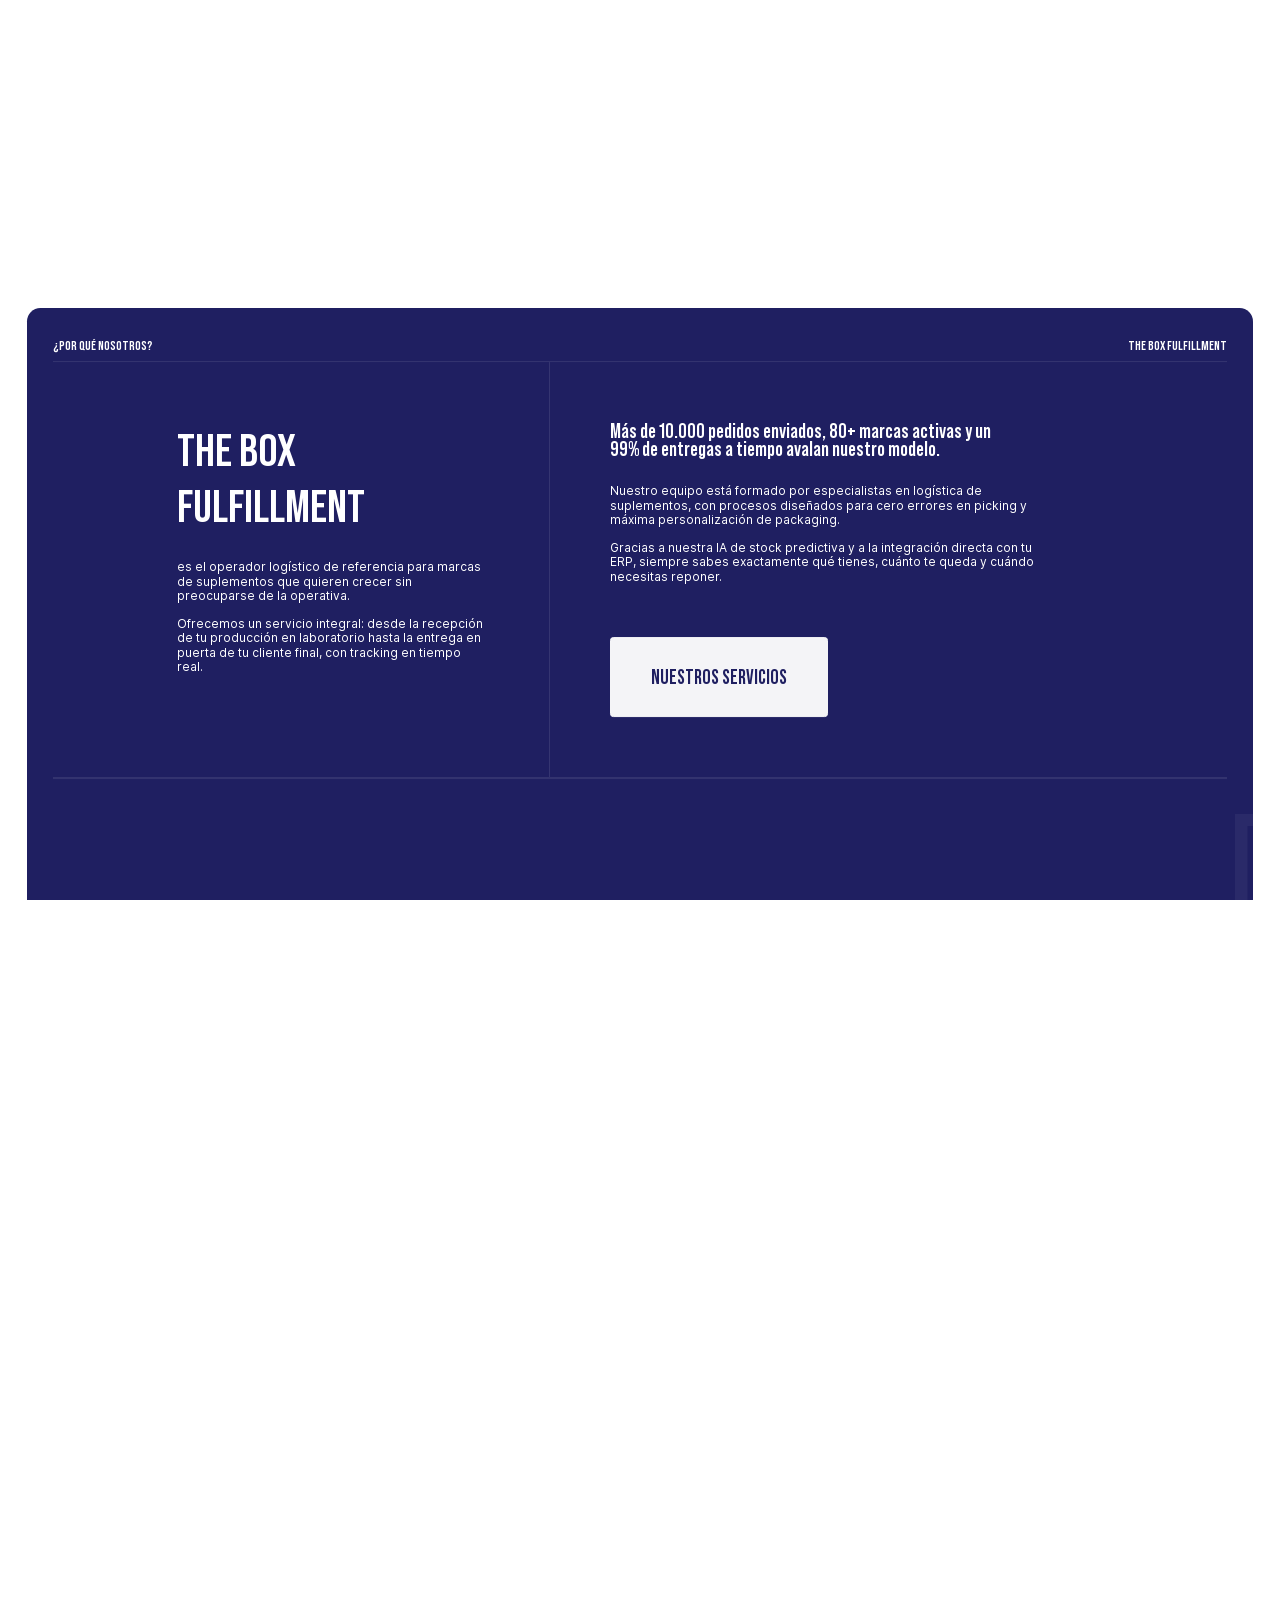
==== commit 293ca9bf: "he actualizado cositas..." ====
--- a/pages/about-us.html
+++ b/pages/about-us.html
@@ -34,6 +34,12 @@
 			</a>
 
 			<nav class="header__menu" data-da=".header__hamburger, 1024, 0">
+				<a href="../index.html" class="header__menu-item text-hover">
+					<span class="text-hover__inner">
+						<span class="text-hover__elem text-hover__elem-1">Inicio</span>
+						<span class="text-hover__elem text-hover__elem-2 _c-dark">Inicio</span>
+					</span>
+				</a>
 				<a href="./about-us.html" class="header__menu-item text-hover">
 					<span class="text-hover__inner">
 						<span class="text-hover__elem text-hover__elem-1">Empresa</span>
@@ -52,12 +58,6 @@
 						<span class="text-hover__elem text-hover__elem-2 _c-dark">Noticias</span>
 					</span>
 				</a>
-				<a href="./contact-us.html" class="header__menu-item text-hover">
-					<span class="text-hover__inner">
-						<span class="text-hover__elem text-hover__elem-1">Contacto</span>
-						<span class="text-hover__elem text-hover__elem-2 _c-dark">Contacto</span>
-					</span>
-				</a>
 			</nav>
 
 			<div class="header__actions">
@@ -66,13 +66,13 @@
 					<span class="is-active">Cerrar</span>
 				</button>
 
-				<button type="button" class="header__btn text-hover btn" aria-label="Abrir modal"
-					data-da=".header__hamburger, 1024, 1" data-contact-modal>
+				<a href="./contact-us.html" class="header__btn text-hover btn"
+					data-da=".header__hamburger, 1024, 1">
 					<span class="btn__inner text-hover__inner">
 						<span class="text-hover__elem text-hover__elem-1">Empieza ahora</span>
 						<span class="text-hover__elem text-hover__elem-2">Empieza ahora</span>
 					</span>
-				</button>
+				</a>
 
 				<div class="header__lang dropdown">
 					<div class="header__lang-heading btn">
@@ -481,60 +481,7 @@
 		</div>
 	</div>
 
-	<!-- Modal: Formulario de contacto -->
-	<div class="modal hidden" id="modal-contact">
-		<p class="modal__title">Te respondemos en menos de 24h.</p>
-		<p class="modal__text">¡Nos encantará hablar contigo!</p>
-
-		<form class="modal__form" id="modal-contact-form" novalidate>
-			<label class="modal__form-item input">
-				<span class="modal__form-caption input__caption">
-					Nombre completo: <span class="_c-accent">*</span>
-				</span>
-				<input type="text" name="full_name" class="modal__form-input input__field" required maxlength="400" />
-			</label>
-
-			<label class="modal__form-item input">
-				<span class="modal__form-caption input__caption">
-					Teléfono: <span class="_c-accent">*</span>
-				</span>
-				<input type="tel" name="phone" class="modal__form-input input__field input-tel" required maxlength="400" />
-			</label>
-
-			<label class="modal__form-item input">
-				<span class="modal__form-caption input__caption">E-mail:</span>
-				<input type="email" name="email" class="modal__form-input input__field" maxlength="400" />
-			</label>
-
-			<div class="form-message" id="modal-form-message"></div>
-
-			<button type="submit" class="modal__form-submit text-hover btn _accent">
-				<span class="text-hover__inner">
-					<span class="text-hover__elem text-hover__elem-1">Enviar solicitud</span>
-					<span class="text-hover__elem text-hover__elem-2">Enviar solicitud</span>
-				</span>
-			</button>
-		</form>
-	</div>
-
-	<!-- Modal: Gracias -->
-	<div class="modal hidden" id="modal-thx">
-		<p class="modal__title">¡Gracias por contactar con nosotros!</p>
-		<p class="modal__text">
-			Te respondemos lo antes posible. Si es urgente, llámanos directamente:
-		</p>
-		<div class="modal__contact">
-			<a href="tel:+34600000001" class="modal__contact-item">
-				<img src="../assets/img/team/modal-photo-1.png" alt="Foto" class="modal__contact-img" />
-				<span class="modal__contact-wrapper">
-					<span class="modal__contact-heading">The Box Fulfillment</span>
-					<span class="modal__contact-text">+34 600 000 001</span>
-				</span>
-			</a>
-		</div>
-	</div>
-
-	<script src="../assets/js/main.js"></script>
+<script src="../assets/js/main.js"></script>
 	<script src="../assets/js/custom.js"></script>
 	<script src="../assets/js/about.js"></script>
 
--- a/assets/css/custom.css
+++ b/assets/css/custom.css
@@ -1,3 +1,90 @@
+/* ── Hero slider card — glass ─────────────────────────── */
+.hero-slider {
+	background: rgba(255, 255, 255, 0.12) !important;
+	-webkit-backdrop-filter: blur(24px) saturate(1.6);
+	backdrop-filter: blur(24px) saturate(1.6);
+	border: 1px solid rgba(255, 255, 255, 0.22);
+	box-shadow: 0 8px 40px rgba(0, 0, 0, 0.25);
+}
+.hero-slider__item {
+	background: transparent !important;
+}
+.hero-slider__counter,
+.hero-slider__counter-total,
+.hero-slider__title,
+.hero-slider__item-title {
+	color: #fff !important;
+}
+.hero-slider__progressbar {
+	background-color: rgba(255, 255, 255, 0.2) !important;
+}
+.hero-slider__progressbar .swiper-pagination-progressbar-fill {
+	background-color: #fff !important;
+}
+
+/* ── Header glass (sticky al volver a subir) ──────────── */
+.header._glass {
+	background: rgba(10, 10, 20, 0.55);
+	-webkit-backdrop-filter: blur(22px) saturate(1.4);
+	backdrop-filter: blur(22px) saturate(1.4);
+	border-bottom: 1px solid rgba(255, 255, 255, 0.08);
+	transition: background 0.4s ease, backdrop-filter 0.4s ease;
+}
+
+/* ── Header — sin cuadritos, texto y logo en blanco ──── */
+.header__logo {
+	background-color: transparent;
+	border-radius: 0;
+	padding: 0;
+}
+.header__logo-img {
+	filter: brightness(0) invert(1);
+}
+.header__menu {
+	background-color: transparent;
+	border-radius: 0;
+	padding: 0;
+}
+.header__menu-item {
+	color: #fff;
+}
+.header__menu-item .text-hover__elem {
+	color: #fff;
+}
+.header__btn.btn {
+	background-color: transparent;
+	border-color: rgba(255, 255, 255, 0.5);
+	color: #fff;
+}
+.header__btn.btn:hover {
+	color: #fff;
+}
+.header__lang-heading.btn {
+	background-color: transparent;
+	border-color: transparent;
+	color: #fff;
+}
+.header__lang-heading .btn__inner {
+	color: #fff;
+}
+.header__lang-heading svg path {
+	fill: #fff !important;
+}
+.header__lang-dropdown {
+	background-color: rgba(20, 20, 20, 0.85);
+	backdrop-filter: blur(8px);
+}
+.header__lang-item,
+.header__lang-item .text-hover__elem {
+	color: #fff;
+}
+
+/* ── Desactivar animación de transición entre páginas ─── */
+.transition-plug {
+	display: none !important;
+}
+
+
 /* ── Formularios de contacto ──────────────────────────── */
 .modal__form {
 	display: flex;
@@ -52,7 +139,7 @@
 
 /* ── Hero About — imagen de fondo ────────────────────── */
 .hero-about {
-	background-image: url('../img/about-us/imgHeroAbous.png');
+	background-image: url('../img/about-us/imgHeroAbous.webp');
 	background-size: cover;
 	background-position: center;
 	background-repeat: no-repeat;
@@ -100,17 +187,168 @@
 	border-color: rgba(255, 255, 255, 0.28) !important;
 }
 
-/* ── Logo en footer oscuro — subpáginas (blanco sobre negro) ── */
-body:not(.home) .footer__logo-img {
-	background: none;
-	border-radius: 0;
-	padding: 0;
+/* ── Logo en footer oscuro — todas las páginas (blanco sobre negro) ── */
+.footer__logo-img {
 	filter: brightness(0) invert(1);
 }
 
 /* ── Botón "Arriba" alineado al extremo derecho del footer ── */
 .footer__bottom-wrap {
 	justify-content: flex-end;
+}
+.footer__up-btn {
+	cursor: pointer;
+}
+
+/* ══════════════════════════════════════════════
+   PÁGINAS DE ARTÍCULO
+══════════════════════════════════════════════ */
+
+/* Hero */
+.article-hero {
+	padding: 200rem 0 0;
+}
+.article-hero__meta {
+	display: flex;
+	align-items: center;
+	gap: 24rem;
+	margin-bottom: 28rem;
+}
+.article-hero__back {
+	display: inline-flex;
+	align-items: center;
+	gap: 8rem;
+	font-size: 13rem;
+	font-weight: 700;
+	text-transform: uppercase;
+	letter-spacing: 0.08em;
+	color: rgba(31, 31, 97, 0.5);
+	text-decoration: none;
+	transition: color 0.2s;
+}
+.article-hero__back:hover { color: #1F1F61; }
+.article-hero__back svg { transition: transform 0.2s; }
+.article-hero__back:hover svg { transform: translateX(-4rem); }
+.article-hero__category {
+	font-size: 12rem;
+	font-weight: 700;
+	text-transform: uppercase;
+	letter-spacing: 0.1em;
+	color: #1F1F61;
+	background: rgba(31, 31, 97, 0.08);
+	padding: 5rem 14rem;
+	border-radius: 4rem;
+}
+.article-hero__date {
+	font-size: 13rem;
+	color: rgba(31, 31, 97, 0.45);
+	letter-spacing: 0.04em;
+}
+.article-hero__title {
+	font-size: 100rem;
+	line-height: 0.92;
+	text-transform: uppercase;
+	max-width: 1500rem;
+	margin-bottom: 60rem;
+}
+.article-hero__cover {
+	width: 100%;
+	height: 580rem;
+	overflow: hidden;
+	border-radius: 20rem;
+	margin-bottom: 100rem;
+}
+.article-hero__img {
+	width: 100%;
+	height: 100%;
+	object-fit: cover;
+	animation: article-img-in 1.2s cubic-bezier(0.22, 1, 0.36, 1) both;
+}
+@keyframes article-img-in {
+	from { transform: scale(1.06); opacity: 0; }
+	to   { transform: scale(1);    opacity: 1; }
+}
+
+/* Body */
+.article-body { padding: 0 0 100rem; }
+.article-body__inner {
+	max-width: 860rem;
+	margin: 0 auto;
+}
+.article-body__lead {
+	font-size: 26rem;
+	line-height: 1.5;
+	color: #1F1F61;
+	font-weight: 500;
+	margin-bottom: 55rem;
+	padding-bottom: 55rem;
+	border-bottom: 1rem solid rgba(31, 31, 97, 0.15);
+}
+.article-body__h2 {
+	font-size: 52rem;
+	text-transform: uppercase;
+	line-height: 0.95;
+	color: #1F1F61;
+	margin: 65rem 0 22rem;
+}
+.article-body__p {
+	font-size: 18rem;
+	line-height: 1.75;
+	color: rgba(31, 31, 97, 0.72);
+	margin-bottom: 22rem;
+}
+.article-body__quote {
+	margin: 55rem 0;
+	padding: 28rem 40rem;
+	border-left: 4rem solid #1F1F61;
+	background: rgba(31, 31, 97, 0.04);
+	border-radius: 0 12rem 12rem 0;
+	font-size: 24rem;
+	font-weight: 600;
+	line-height: 1.45;
+	color: #1F1F61;
+}
+.article-body__list {
+	list-style: none;
+	padding: 0;
+	margin-bottom: 30rem;
+}
+.article-body__list li {
+	position: relative;
+	padding: 16rem 0 16rem 30rem;
+	border-bottom: 1rem solid rgba(31, 31, 97, 0.1);
+	font-size: 18rem;
+	line-height: 1.6;
+	color: rgba(31, 31, 97, 0.72);
+}
+.article-body__list li::before {
+	content: '—';
+	position: absolute;
+	left: 0;
+	color: #1F1F61;
+	font-weight: 700;
+}
+
+/* Responsive artículo */
+@media only screen and (max-width: 1024px) {
+	.article-hero__title { font-size: 52rem; }
+	.article-hero__cover { height: 280rem; border-radius: 10rem; margin-bottom: 50rem; }
+	.article-body__lead { font-size: 18rem; }
+	.article-body__h2 { font-size: 32rem; }
+	.article-body__p, .article-body__list li { font-size: 16rem; }
+	.article-body__quote { font-size: 18rem; padding: 20rem 24rem; }
+}
+
+/* ── Categorías blog: estado activo ── */
+.blog__categories-item a._active .text-hover__elem-1 {
+	opacity: 0.5;
+	text-decoration: underline;
+}
+
+/* ── Formulario de contacto centrado en página de contacto ── */
+.page-contacts .contact__container-inner {
+	margin-left: auto;
+	margin-right: auto;
 }
 
 /* ── Eliminar gap blanco entre última sección y footer oscuro ── */
@@ -125,30 +363,38 @@
 
 /* Hero Servicios — imágenes personalizadas */
 .hero-services__section-0 {
-	background-image: url(../img/services/imgHeroServicios.png);
+	background-image: url(../img/services/imgHeroServicios.webp);
 }
 .hero-services__section-1 .hero-services__image {
-	background-image: url(../img/services/imgService1.png);
+	background-image: url(../img/services/imgService1.webp);
 }
 .hero-services__section-2 .hero-services__image {
-	background-image: url(../img/services/imgService2.png);
+	background-image: url(../img/services/imgService2.webp);
 }
 .hero-services__section-3 .hero-services__image {
-	background-image: url(../img/services/imgService3.png);
+	background-image: url(../img/services/imgService3.webp);
 }
 .hero-services__section-4 .hero-services__image {
-	background-image: url(../img/services/imgService4.png);
+	background-image: url(../img/services/imgService4.webp);
 }
 .hero-services__section-5 .hero-services__image {
-	background-image: url(../img/services/imgService5.png);
+	background-image: url(../img/services/imgService5.webp);
 }
 .hero-services__section-6 .hero-services__image {
-	background-image: url(../img/services/imgService6.png);
+	background-image: url(../img/services/imgService6.webp);
 }
 
 /* Hero About — evitar corte en "FULFILLMENT" */
 .hero-about__abb-text {
 	white-space: nowrap;
+}
+
+/* ── Services homepage: crossfade imagen panel izquierdo ── */
+.services__container-inner {
+	transition: opacity 0.25s ease;
+}
+.services__container-inner._img-changing {
+	opacity: 0.6;
 }
 
 /* Note — evitar que los chars de SplitText salten de línea al animar width */
